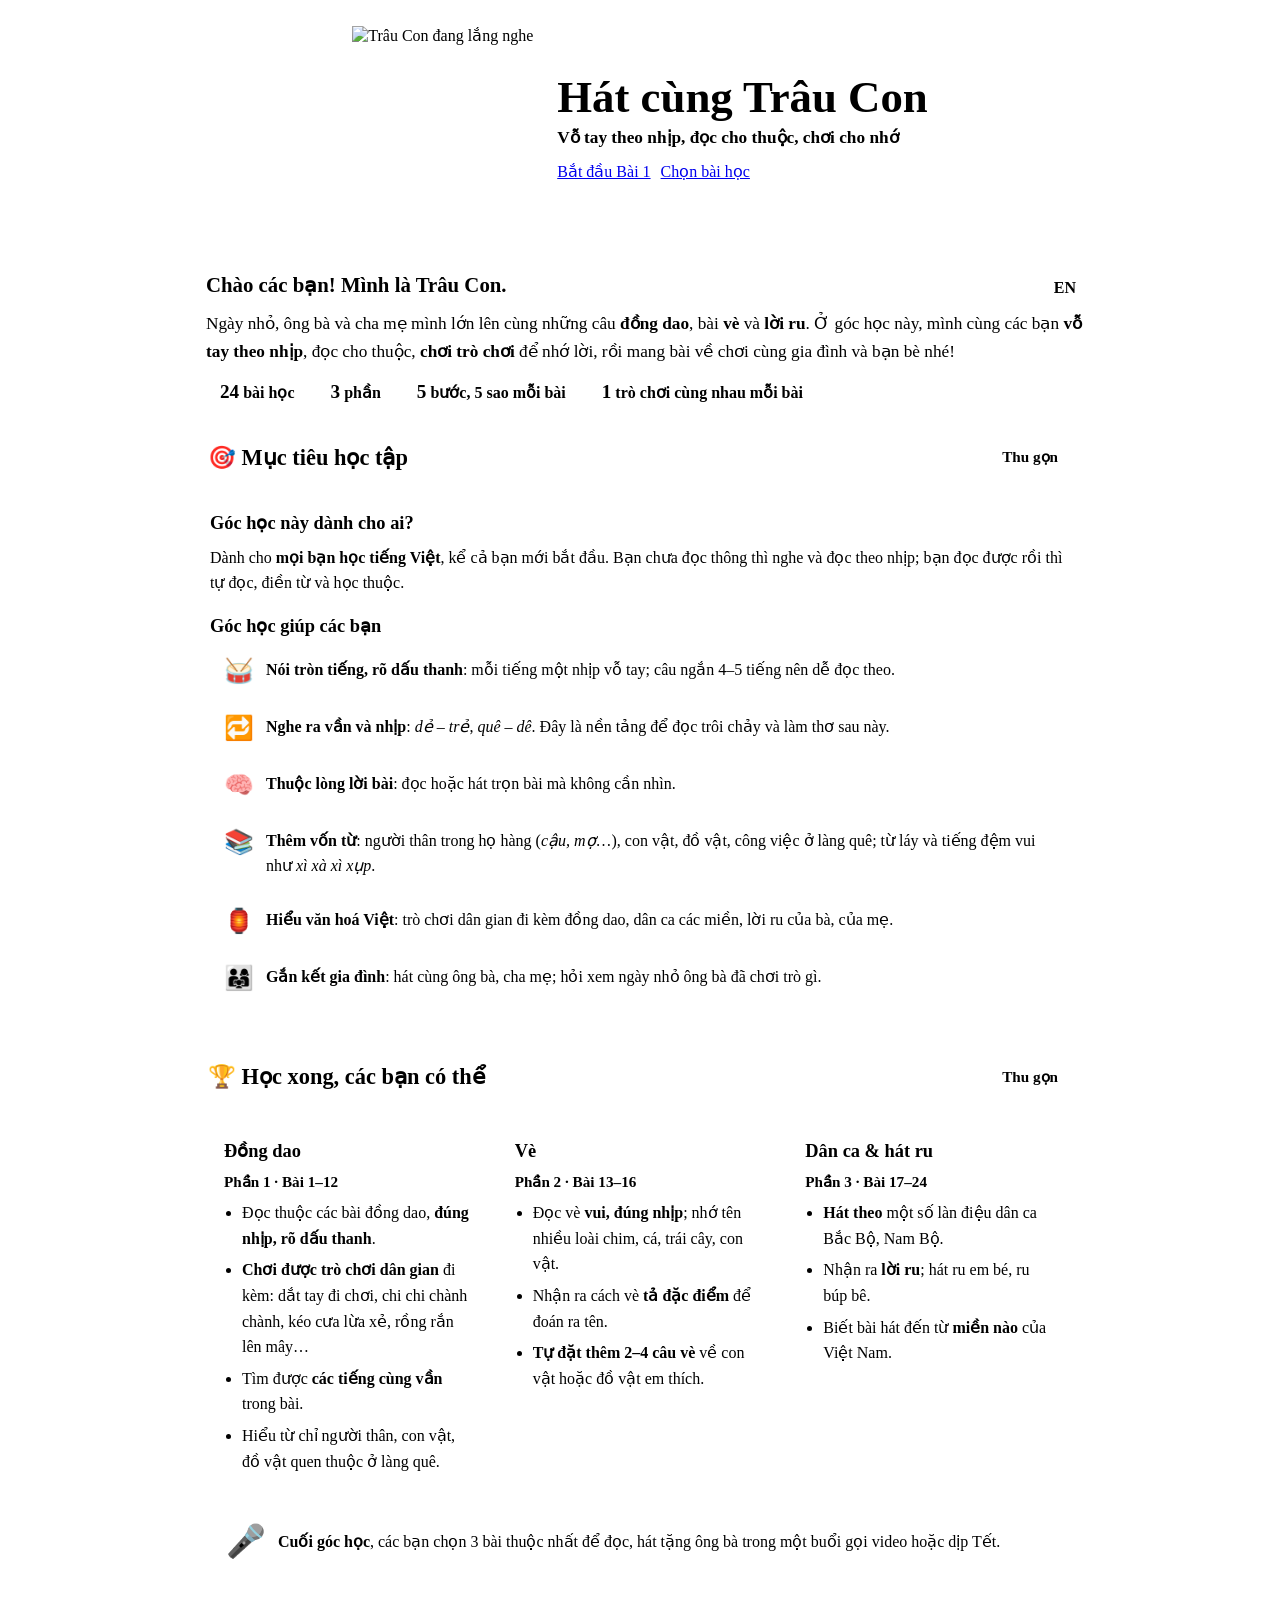
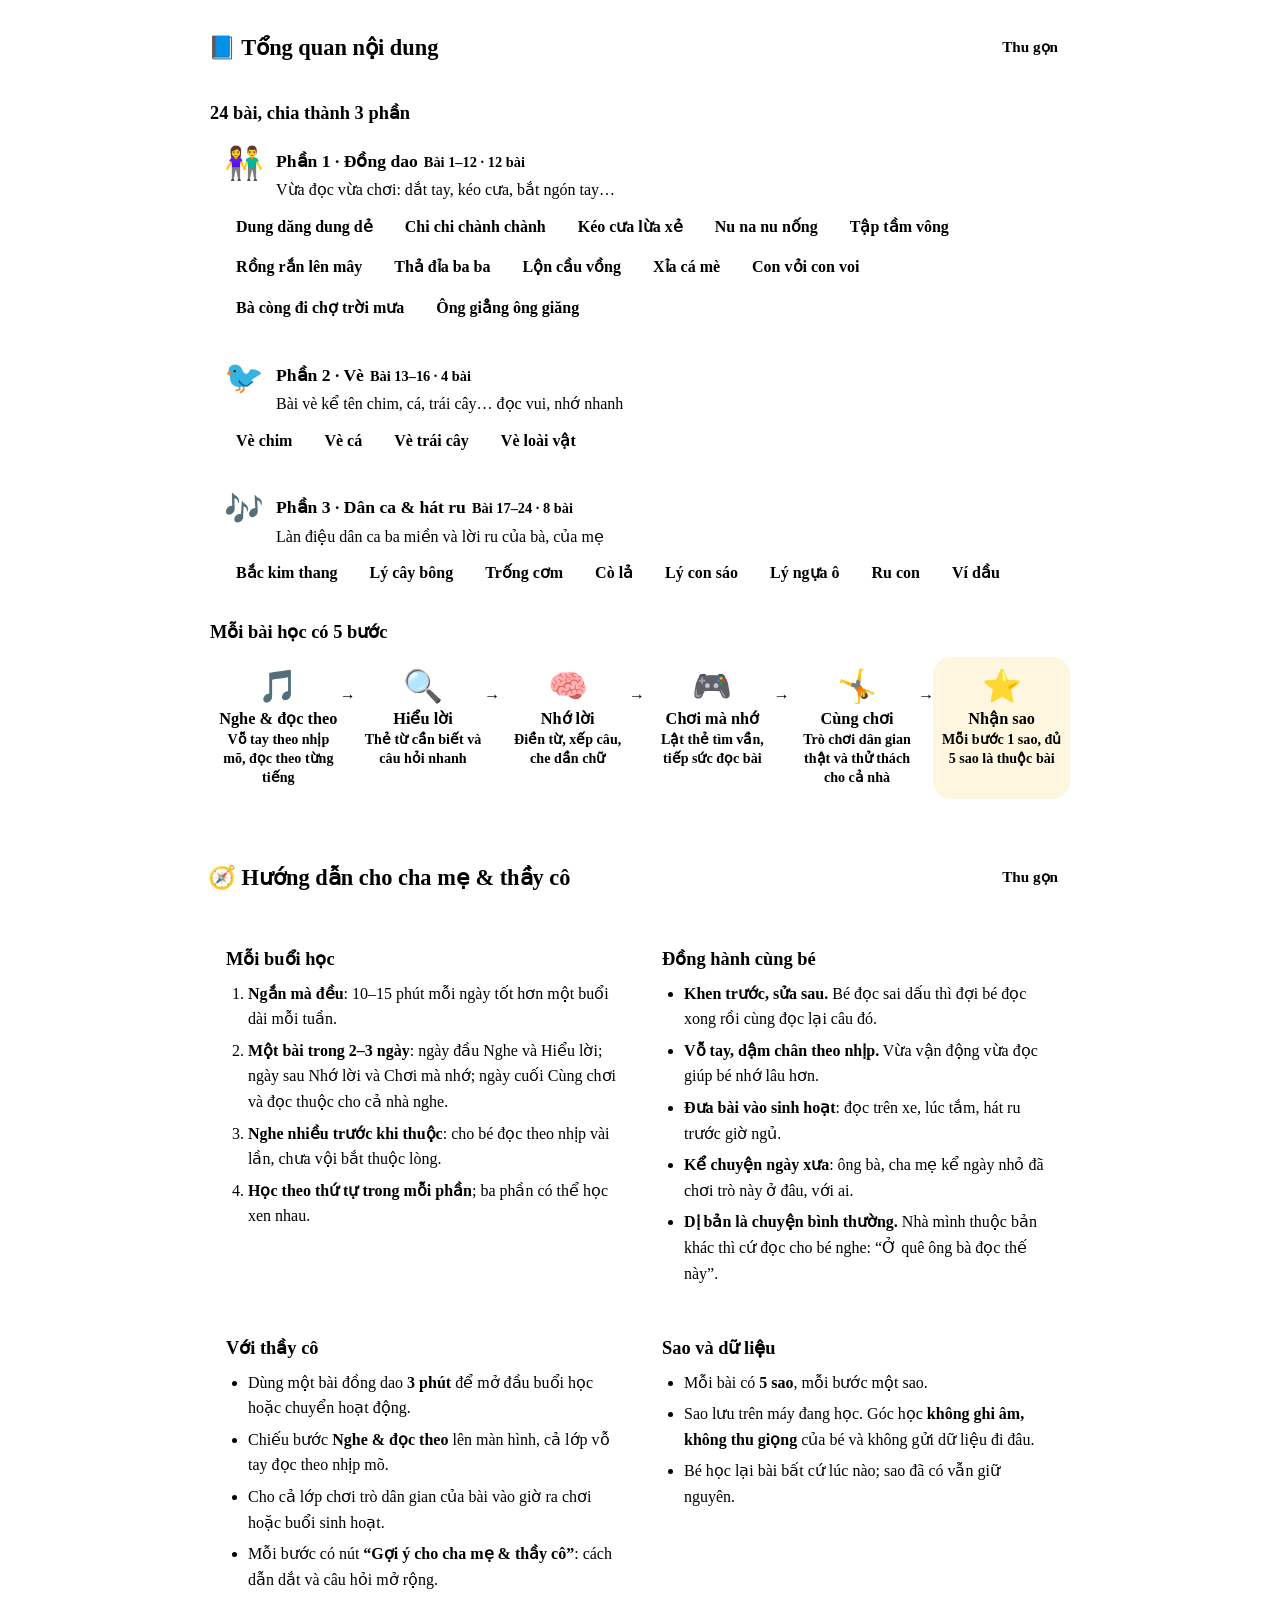
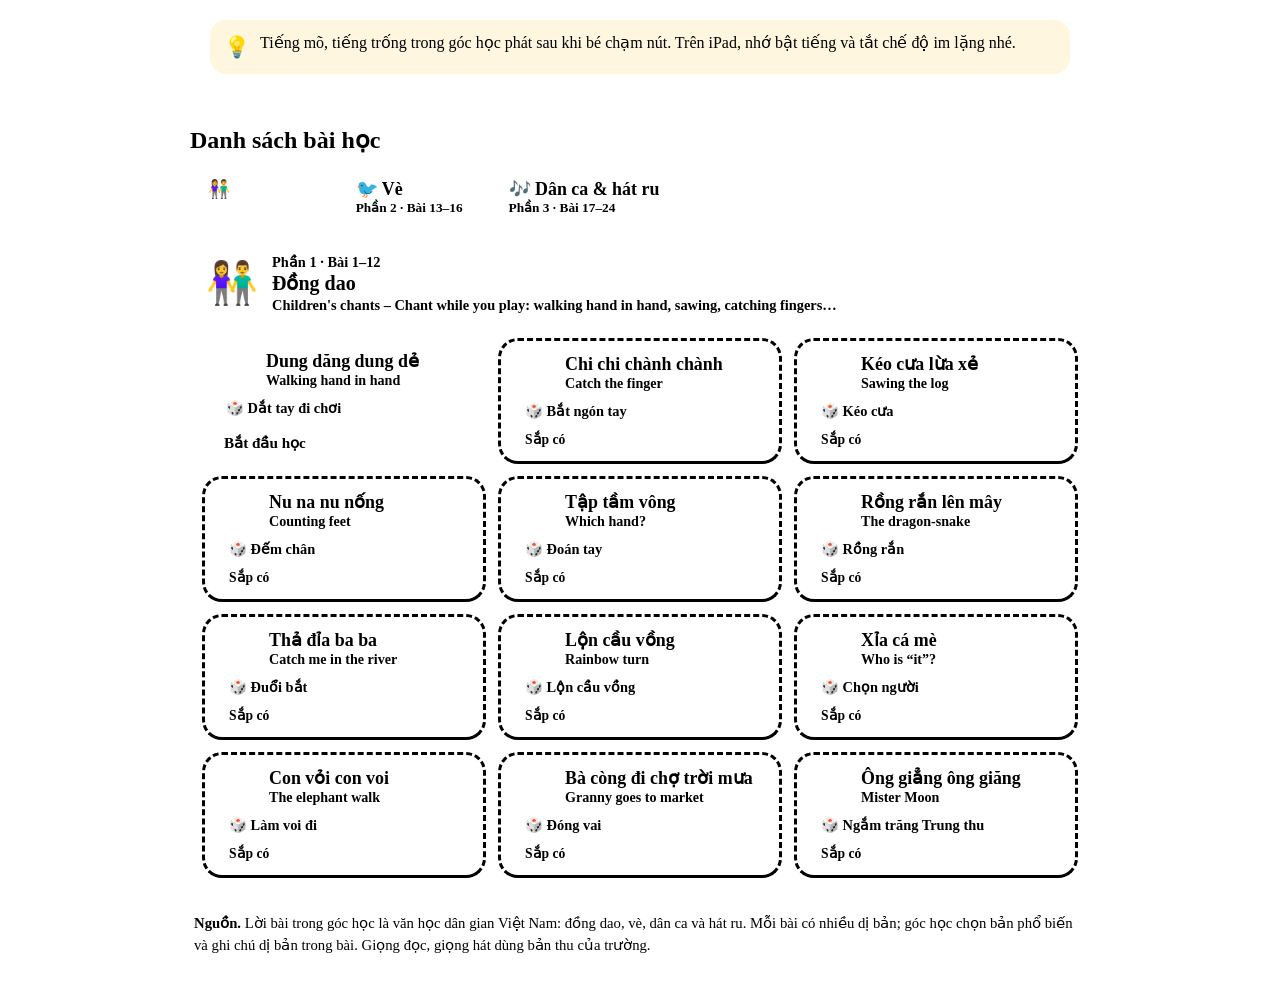
==== index.html @ ce0f2928 "Tạo góc "Hát cùng Trâu Con": học tiếng Việt qua đồng dao, vè, dân ca và hát ru - Trang chủ góc học: " ====
<!DOCTYPE html>
<html lang="vi">
<head>
<meta charset="utf-8">
<meta name="viewport" content="width=device-width, initial-scale=1">
<title>Hát cùng Trâu Con – Trường Tiếng Việt Của Em</title>
<meta name="description" content="Học tiếng Việt qua đồng dao, vè, dân ca và hát ru: đọc theo nhịp, hiểu lời, học thuộc và chơi trò chơi dân gian. Một phần của Trường Tiếng Việt Của Em – dự án phi lợi nhuận của CVCEC.">
<meta name="theme-color" content="#FFF8EC">
<meta name="robots" content="noimageindex">
<link rel="stylesheet" href="https://mau.cvcec.org/v1/cvcec-chung.css">
<link rel="stylesheet" href="css/hat-ca.css">
<script src="https://mau.cvcec.org/v1/cvcec-chung.js" defer></script>
<script src="data/bai-hat.js"></script>
<script src="js/chung.js"></script>
</head>
<body class="ttv-trang">

<!-- 1. Banner -->
<header class="ttv-canh hc-dau">
  <div class="hc-dau-trong">
    <img src="https://mau.cvcec.org/assets/trau-listening.png" alt="Trâu Con đang lắng nghe">
    <div class="hc-dau-chu">
      <span class="hc-nhan">Đồng dao · Vè · Dân ca · Hát ru</span>
      <h1 class="ttv-tieu-de">Hát cùng Trâu Con</h1>
      <p class="hc-phu">Vỗ tay theo nhịp, đọc cho thuộc, chơi cho nhớ</p>
      <div class="hc-nut-hang">
        <a class="ttv-nut" id="nut-bat-dau" href="bai.html#dung-dang-dung-de">Bắt đầu Bài 1</a>
        <a class="ttv-nut-phu" href="#ds-bai">Chọn bài học</a>
      </div>
    </div>
  </div>
</header>

<main class="hc-chinh" data-ttv-nen="don-gian">
<div class="hc-khung">

  <!-- 2. Lời chào của Trâu Con -->
  <section class="ttv-the" aria-labelledby="t-chao">
    <div class="hc-chao">
      <img src="https://mau.cvcec.org/assets/trau-wave.png" alt="">
      <div>
        <div class="hc-the-dau">
          <h2 id="t-chao">Chào các bạn! Mình là Trâu Con.</h2>
          <button class="hc-en" type="button" data-en="en-chao" aria-expanded="false" aria-controls="en-chao" lang="en">EN</button>
        </div>
        <p class="hc-giai-en" id="en-chao" lang="en">Sing with Trâu Con teaches Vietnamese through traditional children's chants (đồng dao), folk list-rhymes (vè), folk songs and lullabies. Short lines, a strong beat and rhyme help children say every syllable and tone clearly, and remember new words without effort. Every lesson has 5 steps: Listen &amp; chant along, Understand the words, Remember the lyrics, Play to remember, and Play together – a real folk game or a family challenge.</p>
        <p>Ngày nhỏ, ông bà và cha mẹ mình lớn lên cùng những câu <b>đồng dao</b>, bài <b>vè</b> và <b>lời ru</b>. Ở góc học này, mình cùng các bạn <b>vỗ tay theo nhịp</b>, đọc cho thuộc, <b>chơi trò chơi</b> để nhớ lời, rồi mang bài về chơi cùng gia đình và bạn bè nhé!</p>
        <ul class="hc-so-lieu" aria-label="Góc học có">
          <li><b id="so-bai">24</b>bài học</li>
          <li><b>3</b>phần</li>
          <li><b>5</b>bước, 5 sao mỗi bài</li>
          <li><b>1</b>trò chơi cùng nhau mỗi bài</li>
        </ul>
      </div>
    </div>
  </section>

  <!-- 3. Mục tiêu học tập -->
  <details class="hc-khoi" id="muc-tieu" open>
    <summary><span class="hc-khoi-ten"><span aria-hidden="true">🎯</span> Mục tiêu học tập</span><span class="hc-them" aria-hidden="true"></span></summary>
    <div class="hc-khoi-ruot">
      <h3>Góc học này dành cho ai?</h3>
      <p>Dành cho <b>mọi bạn học tiếng Việt</b>, kể cả bạn mới bắt đầu. Bạn chưa đọc thông thì nghe và đọc theo nhịp; bạn đọc được rồi thì tự đọc, điền từ và học thuộc.</p>
      <h3>Góc học giúp các bạn</h3>
      <ul class="hc-ds-bieu">
        <li><span aria-hidden="true">🥁</span><span><b>Nói tròn tiếng, rõ dấu thanh</b>: mỗi tiếng một nhịp vỗ tay; câu ngắn 4–5 tiếng nên dễ đọc theo.</span></li>
        <li><span aria-hidden="true">🔁</span><span><b>Nghe ra vần và nhịp</b>: <i>dẻ – trẻ</i>, <i>quê – dê</i>. Đây là nền tảng để đọc trôi chảy và làm thơ sau này.</span></li>
        <li><span aria-hidden="true">🧠</span><span><b>Thuộc lòng lời bài</b>: đọc hoặc hát trọn bài mà không cần nhìn.</span></li>
        <li><span aria-hidden="true">📚</span><span><b>Thêm vốn từ</b>: người thân trong họ hàng (<i>cậu, mợ</i>…), con vật, đồ vật, công việc ở làng quê; từ láy và tiếng đệm vui như <i>xì xà xì xụp</i>.</span></li>
        <li><span aria-hidden="true">🏮</span><span><b>Hiểu văn hoá Việt</b>: trò chơi dân gian đi kèm đồng dao, dân ca các miền, lời ru của bà, của mẹ.</span></li>
        <li><span aria-hidden="true">👨‍👩‍👧</span><span><b>Gắn kết gia đình</b>: hát cùng ông bà, cha mẹ; hỏi xem ngày nhỏ ông bà đã chơi trò gì.</span></li>
      </ul>
    </div>
  </details>

  <!-- 4. Học xong, các bạn có thể -->
  <details class="hc-khoi" id="hoc-xong" open>
    <summary><span class="hc-khoi-ten"><span aria-hidden="true">🏆</span> Học xong, các bạn có thể</span><span class="hc-them" aria-hidden="true"></span></summary>
    <div class="hc-khoi-ruot">
      <div class="hc-dat">
        <section>
          <h3>Đồng dao</h3>
          <p class="hc-dat-phu">Phần 1 · Bài 1–12</p>
          <ul>
            <li>Đọc thuộc các bài đồng dao, <b>đúng nhịp, rõ dấu thanh</b>.</li>
            <li><b>Chơi được trò chơi dân gian</b> đi kèm: dắt tay đi chơi, chi chi chành chành, kéo cưa lừa xẻ, rồng rắn lên mây…</li>
            <li>Tìm được <b>các tiếng cùng vần</b> trong bài.</li>
            <li>Hiểu từ chỉ người thân, con vật, đồ vật quen thuộc ở làng quê.</li>
          </ul>
        </section>
        <section>
          <h3>Vè</h3>
          <p class="hc-dat-phu">Phần 2 · Bài 13–16</p>
          <ul>
            <li>Đọc vè <b>vui, đúng nhịp</b>; nhớ tên nhiều loài chim, cá, trái cây, con vật.</li>
            <li>Nhận ra cách vè <b>tả đặc điểm</b> để đoán ra tên.</li>
            <li><b>Tự đặt thêm 2–4 câu vè</b> về con vật hoặc đồ vật em thích.</li>
          </ul>
        </section>
        <section>
          <h3>Dân ca &amp; hát ru</h3>
          <p class="hc-dat-phu">Phần 3 · Bài 17–24</p>
          <ul>
            <li><b>Hát theo</b> một số làn điệu dân ca Bắc Bộ, Nam Bộ.</li>
            <li>Nhận ra <b>lời ru</b>; hát ru em bé, ru búp bê.</li>
            <li>Biết bài hát đến từ <b>miền nào</b> của Việt Nam.</li>
          </ul>
        </section>
      </div>
      <div class="hc-dich"><span aria-hidden="true">🎤</span><p><b>Cuối góc học</b>, các bạn chọn 3 bài thuộc nhất để đọc, hát tặng ông bà trong một buổi gọi video hoặc dịp Tết.</p></div>
    </div>
  </details>

  <!-- 5. Tổng quan nội dung -->
  <details class="hc-khoi" id="tong-quan" open>
    <summary><span class="hc-khoi-ten"><span aria-hidden="true">📘</span> Tổng quan nội dung</span><span class="hc-them" aria-hidden="true"></span></summary>
    <div class="hc-khoi-ruot">
      <h3 id="tq-tieu-de">24 bài, chia thành 3 phần</h3>
      <div class="hc-phan-tq" id="tq-phan"></div>
      <h3>Mỗi bài học có 5 bước</h3>
      <ol class="hc-buoc-tq">
        <li><span class="bieu" aria-hidden="true">🎵</span><b>Nghe &amp; đọc theo</b><small>Vỗ tay theo nhịp mõ, đọc theo từng tiếng</small></li>
        <li><span class="bieu" aria-hidden="true">🔍</span><b>Hiểu lời</b><small>Thẻ từ cần biết và câu hỏi nhanh</small></li>
        <li><span class="bieu" aria-hidden="true">🧠</span><b>Nhớ lời</b><small>Điền từ, xếp câu, che dần chữ</small></li>
        <li><span class="bieu" aria-hidden="true">🎮</span><b>Chơi mà nhớ</b><small>Lật thẻ tìm vần, tiếp sức đọc bài</small></li>
        <li><span class="bieu" aria-hidden="true">🤸</span><b>Cùng chơi</b><small>Trò chơi dân gian thật và thử thách cho cả nhà</small></li>
        <li class="sao"><span class="bieu" aria-hidden="true">⭐</span><b>Nhận sao</b><small>Mỗi bước 1 sao, đủ 5 sao là thuộc bài</small></li>
      </ol>
    </div>
  </details>

  <!-- 6. Hướng dẫn cho cha mẹ & thầy cô -->
  <details class="hc-khoi" id="huong-dan" open>
    <summary><span class="hc-khoi-ten"><span aria-hidden="true">🧭</span> Hướng dẫn cho cha mẹ &amp; thầy cô</span><span class="hc-them" aria-hidden="true"></span></summary>
    <div class="hc-khoi-ruot">
      <div class="hc-hd">
        <section>
          <h3>Mỗi buổi học</h3>
          <ol>
            <li><b>Ngắn mà đều</b>: 10–15 phút mỗi ngày tốt hơn một buổi dài mỗi tuần.</li>
            <li><b>Một bài trong 2–3 ngày</b>: ngày đầu Nghe và Hiểu lời; ngày sau Nhớ lời và Chơi mà nhớ; ngày cuối Cùng chơi và đọc thuộc cho cả nhà nghe.</li>
            <li><b>Nghe nhiều trước khi thuộc</b>: cho bé đọc theo nhịp vài lần, chưa vội bắt thuộc lòng.</li>
            <li><b>Học theo thứ tự trong mỗi phần</b>; ba phần có thể học xen nhau.</li>
          </ol>
        </section>
        <section>
          <h3>Đồng hành cùng bé</h3>
          <ul>
            <li><b>Khen trước, sửa sau.</b> Bé đọc sai dấu thì đợi bé đọc xong rồi cùng đọc lại câu đó.</li>
            <li><b>Vỗ tay, dậm chân theo nhịp.</b> Vừa vận động vừa đọc giúp bé nhớ lâu hơn.</li>
            <li><b>Đưa bài vào sinh hoạt</b>: đọc trên xe, lúc tắm, hát ru trước giờ ngủ.</li>
            <li><b>Kể chuyện ngày xưa</b>: ông bà, cha mẹ kể ngày nhỏ đã chơi trò này ở đâu, với ai.</li>
            <li><b>Dị bản là chuyện bình thường.</b> Nhà mình thuộc bản khác thì cứ đọc cho bé nghe: “Ở quê ông bà đọc thế này”.</li>
          </ul>
        </section>
        <section>
          <h3>Với thầy cô</h3>
          <ul>
            <li>Dùng một bài đồng dao <b>3 phút</b> để mở đầu buổi học hoặc chuyển hoạt động.</li>
            <li>Chiếu bước <b>Nghe &amp; đọc theo</b> lên màn hình, cả lớp vỗ tay đọc theo nhịp mõ.</li>
            <li>Cho cả lớp chơi trò dân gian của bài vào giờ ra chơi hoặc buổi sinh hoạt.</li>
            <li>Mỗi bước có nút <b>“Gợi ý cho cha mẹ &amp; thầy cô”</b>: cách dẫn dắt và câu hỏi mở rộng.</li>
          </ul>
        </section>
        <section>
          <h3>Sao và dữ liệu</h3>
          <ul>
            <li>Mỗi bài có <b>5 sao</b>, mỗi bước một sao.</li>
            <li>Sao lưu trên máy đang học. Góc học <b>không ghi âm, không thu giọng</b> của bé và không gửi dữ liệu đi đâu.</li>
            <li>Bé học lại bài bất cứ lúc nào; sao đã có vẫn giữ nguyên.</li>
          </ul>
        </section>
      </div>
      <p class="hc-meo"><span aria-hidden="true">💡</span><span>Tiếng mõ, tiếng trống trong góc học phát sau khi bé chạm nút. Trên iPad, nhớ bật tiếng và tắt chế độ im lặng nhé.</span></p>
    </div>
  </details>

  <!-- 7. Danh sách bài học -->
  <h2 class="hc-ds-tieu-de" id="ds-bai">Danh sách bài học</h2>
  <div class="hc-chon-phan" id="chon-phan" role="group" aria-label="Chọn phần"></div>
  <div id="ds-phan"></div>

  <p class="hc-nguon"><b>Nguồn.</b> Lời bài trong góc học là văn học dân gian Việt Nam: đồng dao, vè, dân ca và hát ru. Mỗi bài có nhiều dị bản; góc học chọn bản phổ biến và ghi chú dị bản trong bài. Giọng đọc, giọng hát dùng bản thu của trường.</p>
</div>
</main>

<footer data-ttv-chan></footer>

<script>
(function () {
  "use strict";
  var D = window.HAT_CA, tao = HC.tao;

  // Nút EN
  document.querySelectorAll("[data-en]").forEach(function (n) {
    n.addEventListener("click", function () {
      var p = document.getElementById(n.getAttribute("data-en")), mo = !p.classList.contains("mo");
      p.classList.toggle("mo", mo); n.setAttribute("aria-expanded", mo ? "true" : "false");
    });
  });

  function baiCua(p) { return D.bai.filter(function (b) { return b.phan === p.id; }); }
  function khoang(ds) { return "Bài " + ds[0].so + "–" + ds[ds.length - 1].so; }

  document.getElementById("so-bai").textContent = D.bai.length;
  document.getElementById("tq-tieu-de").textContent = D.bai.length + " bài, chia thành " + D.phan.length + " phần";

  // Tổng quan: các phần
  var tq = document.getElementById("tq-phan");
  D.phan.forEach(function (p) {
    var ds = baiCua(p), o = tao("div", "hc-phan-o");
    var dau = tao("div", "hc-phan-o-dau");
    dau.appendChild(tao("span", "bieu", p.bieu));
    var chu = tao("div");
    var h = tao("h4", null, "Phần " + p.so + " · " + p.ten);
    h.appendChild(tao("small", null, khoang(ds) + " · " + ds.length + " bài"));
    chu.appendChild(h); chu.appendChild(tao("p", null, p.moTa));
    dau.appendChild(chu); o.appendChild(dau);
    var hang = tao("div", "hc-chip-hang");
    ds.forEach(function (b) { hang.appendChild(tao("span", "hc-chip" + (b.trangThai === "du-kien" ? " cho" : ""), b.ten)); });
    o.appendChild(hang); tq.appendChild(o);
  });

  // Chế độ học do cổng báo: "thu" (khách học thử Bài 1), "hoc" (đã đăng nhập), null (chưa biết)
  function cheDo() { return (window.TTV && TTV.cheDoHoc) ? TTV.cheDoHoc() : null; }
  function duongDangNhap() { return (window.TTV && TTV.duongDangNhap) ? TTV.duongDangNhap(false) : "https://vietclass.cvcec.org/dang-nhap/?ve=%2F%23hatca"; }
  var BAI_THU = "dung-dang-dung-de";

  // Danh sách bài theo phần
  var phanHien = "dongdao";
  var nutPhan = document.getElementById("chon-phan");
  D.phan.forEach(function (p) {
    var b = tao("button"); b.type = "button"; b.dataset.phan = p.id;
    b.appendChild(tao("b", null, p.bieu + " " + p.ten)); b.appendChild(tao("small", null, "Phần " + p.so + " · " + khoang(baiCua(p))));
    b.addEventListener("click", function () { phanHien = p.id; veDanhSach(); });
    nutPhan.appendChild(b);
  });

  function veDanhSach() {
    var thu = cheDo() === "thu";
    nutPhan.querySelectorAll("button").forEach(function (b) { b.setAttribute("aria-pressed", String(b.dataset.phan === phanHien)); });
    var p = HC.phan(phanHien), ds = document.getElementById("ds-phan"); ds.textContent = "";
    var khoi = tao("section", "hc-phan"); khoi.setAttribute("aria-label", p.ten);
    var dau = tao("div", "hc-phan-dau");
    dau.appendChild(tao("span", "bieu", p.bieu));
    var chu = tao("div");
    chu.appendChild(tao("p", "nho", "Phần " + p.so + " · " + khoang(baiCua(p))));
    chu.appendChild(tao("h3", null, p.ten));
    var en = tao("p", "en", p.en + " – " + p.moTaEn); en.lang = "en"; chu.appendChild(en);
    dau.appendChild(chu); khoi.appendChild(dau);

    var ol = tao("ol", "hc-ds-bai");
    baiCua(p).forEach(function (b) {
      var li = tao("li"), sanSang = b.trangThai !== "du-kien";
      var khoaThu = thu && sanSang && b.ma !== BAI_THU;
      var a = tao(sanSang ? "a" : "div", "hc-the-bai" + (sanSang ? "" : " cho"));
      if (sanSang) {
        if (khoaThu) { a.href = duongDangNhap(); a.target = "_top"; } else a.href = "bai.html#" + b.ma;
      } else a.setAttribute("aria-disabled", "true");
      var d = tao("span", "dau"); d.appendChild(tao("span", "so", String(b.so)));
      var ten = tao("span", "ten-khoi"); ten.appendChild(tao("span", "ten", b.ten));
      var e = tao("span", "en", b.en); e.lang = "en"; ten.appendChild(e);
      d.appendChild(ten); a.appendChild(d);
      var nhan = tao("span", "hc-nhan-tro");
      nhan.textContent = (b.mien ? "🗺️ " + b.mien + " · " : "") + "🎲 " + b.troChoi;
      a.appendChild(nhan);
      var tt = tao("span", "tt"), n = HC.soSao(b.ma);
      if (!sanSang) tt.appendChild(tao("span", "nhan-cho", "Sắp có"));
      else if (khoaThu) tt.textContent = "🔒 Đăng nhập để học";
      else {
        if (thu && b.ma === BAI_THU) tt.appendChild(tao("span", "nhan-thu", "Học thử"));
        tt.appendChild(tao("span", "hc-sao-nho", "★★★★★".slice(0, n)));
        tt.appendChild(tao("span", null, n === 5 ? "Đã thuộc bài" : n ? n + "/5 sao" : "Bắt đầu học"));
      }
      if (n === 5) a.classList.add("xong");
      a.appendChild(tt); li.appendChild(a); ol.appendChild(li);
    });
    khoi.appendChild(ol); ds.appendChild(khoi);
  }
  document.addEventListener("ttv-che-do", veDanhSach);

  // Đang học dở: nút "Bắt đầu" dẫn tới bài sẵn sàng đầu tiên chưa đủ 5 sao
  (function () {
    var san = D.bai.filter(function (b) { return b.trangThai !== "du-kien"; });
    var tiep = san.filter(function (b) { return HC.soSao(b.ma) < 5; })[0];
    var coHoc = san.some(function (b) { return HC.soSao(b.ma) > 0; });
    if (coHoc && tiep) { var n = document.getElementById("nut-bat-dau"); n.href = "bai.html#" + tiep.ma; n.textContent = "Học tiếp Bài " + tiep.so; }
  })();

  // Điện thoại: thu gọn bốn khối giới thiệu để bé thấy danh sách bài sớm
  if (window.matchMedia && matchMedia("(max-width: 640px)").matches) {
    document.querySelectorAll("details.hc-khoi").forEach(function (d) { d.removeAttribute("open"); });
  }
  if (location.hash === "#ve") phanHien = "ve"; else if (location.hash === "#dan-ca") phanHien = "baihat";
  veDanhSach();
})();
</script>
</body>
</html>
---- css/hat-ca.css ----
/* Góc "Hát cùng Trâu Con" – Trường Tiếng Việt Của Em (CVCEC)
   Màu, phông lấy từ biến --ttv-* của bộ mẫu chung (mau.cvcec.org/v1).
   Màu góc (hồng sen) lấy từ TTV_DANH_SACH, id "hatca": --ttv-goc / --ttv-goc-dam / --ttv-goc-nhat. */

* { box-sizing: border-box; }
body { margin: 0; }
img { max-width: 100%; }
.an-han, [hidden] { display: none !important; }

/* ================= TRANG CHỦ ================= */
.hc-dau { padding: 26px 20px 168px; }
.hc-dau-trong { max-width: 900px; margin: 0 auto; display: flex; align-items: center; gap: 24px; justify-content: center; }
.hc-dau-trong > img { height: 168px; width: auto; flex: 0 0 auto; }
.hc-dau-chu { max-width: 540px; }
.hc-nhan { display: inline-block; background: var(--ttv-goc-dam); color: #fff; font-family: var(--ttv-phong-tieu-de);
  font-weight: 700; font-size: .95rem; padding: 3px 14px; border-radius: var(--ttv-bo-nut); }
.hc-dau h1 { font-size: clamp(2rem, 5.4vw, 2.8rem); margin: 8px 0 4px; }
.hc-dau .hc-phu { margin: 0 0 14px; font-weight: 700; color: var(--ttv-chu-phu); font-size: 1.08rem; }
.hc-dau h1, .hc-dau .hc-phu { text-shadow: 0 0 6px var(--ttv-troi), 0 0 3px var(--ttv-troi); }
.hc-nut-hang { display: flex; flex-wrap: wrap; gap: 10px; }
@media (max-width: 600px) {
  .hc-dau { padding: 18px 16px 130px; }
  .hc-dau-trong { flex-direction: column; text-align: center; gap: 8px; }
  .hc-dau-trong > img { height: 120px; }
  .hc-nut-hang { justify-content: center; }
}

main.hc-chinh { padding: 0 16px 32px; }
.hc-khung { max-width: 900px; margin: 0 auto; display: grid; gap: 16px; }
.hc-khung > :first-child { margin-top: -96px; position: relative; z-index: 2; }

/* Lời chào */
.hc-chao { display: flex; gap: 16px; align-items: flex-start; }
.hc-chao > img { height: 96px; width: auto; flex: 0 0 auto; }
.hc-chao p { margin: 0 0 8px; font-size: 1.08rem; line-height: 1.6; }
.hc-the-dau { display: flex; align-items: center; justify-content: space-between; gap: 10px; }
.hc-the-dau h2, .hc-the-dau h3 { font-family: var(--ttv-phong-tieu-de); font-size: 1.3rem; margin: 0 0 6px; }
.hc-en { flex: 0 0 auto; min-width: 44px; min-height: 44px; padding: 0 14px; border-radius: var(--ttv-bo-nut); border: 2px solid var(--ttv-goc-dam);
  background: var(--ttv-the); color: var(--ttv-goc-dam); font: inherit; font-weight: 800; cursor: pointer; touch-action: manipulation; }
.hc-en[aria-expanded="true"] { background: var(--ttv-goc-dam); color: #fff; }
.hc-giai-en { display: none; margin: 0 0 10px; padding: 10px 14px; background: var(--ttv-goc-nhat); border-radius: 14px; line-height: 1.55; }
.hc-giai-en.mo { display: block; }
.hc-so-lieu { list-style: none; margin: 10px 0 0; padding: 0; display: flex; flex-wrap: wrap; gap: 8px; }
.hc-so-lieu li { background: var(--ttv-goc-nhat); border-radius: var(--ttv-bo-nut); padding: 6px 14px; font-weight: 700; }
.hc-so-lieu b { font-family: var(--ttv-phong-tieu-de); font-size: 1.2rem; color: var(--ttv-goc-dam); margin-right: 4px; }
@media (max-width: 600px) { .hc-chao { flex-direction: column; align-items: center; } .hc-chao > img { height: 80px; } }

/* Khối thu gọn */
.hc-khoi { background: var(--ttv-the); border: 2px solid var(--ttv-vien); border-bottom: 6px solid var(--ttv-goc); border-radius: var(--ttv-bo-goc); }
.hc-khoi summary { list-style: none; display: flex; align-items: center; justify-content: space-between; gap: 10px; min-height: 60px;
  padding: 10px 18px; cursor: pointer; touch-action: manipulation; }
.hc-khoi summary::-webkit-details-marker { display: none; }
.hc-khoi-ten { font-family: var(--ttv-phong-tieu-de); font-weight: 800; font-size: clamp(1.15rem, 3.4vw, 1.4rem); }
.hc-them { flex: none; display: inline-flex; align-items: center; min-height: 44px; padding: 0 14px; border-radius: var(--ttv-bo-nut);
  background: var(--ttv-goc-nhat); font-weight: 800; font-size: .95rem; }
.hc-them::after { content: "Xem thêm"; }
.hc-khoi[open] .hc-them::after { content: "Thu gọn"; }
.hc-khoi-ruot { padding: 4px 20px 20px; border-top: 2px dashed var(--ttv-vien); line-height: 1.6; }
.hc-khoi h3 { font-family: var(--ttv-phong-tieu-de); margin: 16px 0 6px; font-size: 1.15rem; color: var(--ttv-goc-dam); }
.hc-khoi p { margin: 6px 0; }
.hc-khoi ul, .hc-khoi ol { margin: 6px 0; padding-left: 22px; }
.hc-khoi li { margin: 6px 0; }
.hc-ds-bieu { list-style: none; padding: 0 !important; display: grid; gap: 8px; }
.hc-ds-bieu li { display: flex; gap: 12px; align-items: flex-start; background: var(--ttv-nen); border-radius: 16px; padding: 10px 14px; margin: 0; }
.hc-ds-bieu li > span:first-child { font-size: 1.5rem; line-height: 1.2; flex: 0 0 auto; }

.hc-dat { display: grid; grid-template-columns: repeat(3, 1fr); gap: 12px; margin-top: 12px; }
.hc-dat section { background: var(--ttv-nen); border-radius: 18px; padding: 12px 14px; border-top: 6px solid var(--ttv-goc); }
.hc-dat h3 { margin: 0 0 4px; }
.hc-dat .hc-dat-phu { margin: 0 0 6px; font-weight: 700; color: var(--ttv-chu-phu); font-size: .95rem; }
.hc-dat ul { padding-left: 18px; }
@media (max-width: 860px) { .hc-dat { grid-template-columns: 1fr; } }
.hc-dich { margin-top: 12px; display: flex; gap: 12px; align-items: center; background: var(--ttv-goc-nhat); border-radius: 18px; padding: 12px 16px; }
.hc-dich > span { font-size: 2rem; }
.hc-dich p { margin: 0; }

.hc-phan-tq { display: grid; gap: 12px; }
.hc-phan-o { border: 2px solid var(--ttv-vien); border-radius: 18px; padding: 12px 14px; }
.hc-phan-o-dau { display: flex; gap: 12px; align-items: flex-start; margin-bottom: 8px; }
.hc-phan-o-dau .bieu { font-size: 2rem; line-height: 1; }
.hc-phan-o h4 { margin: 0; font-family: var(--ttv-phong-tieu-de); font-size: 1.1rem; }
.hc-phan-o h4 small { font-family: var(--ttv-phong); font-weight: 700; color: var(--ttv-chu-phu); font-size: .9rem; margin-left: 6px; }
.hc-phan-o-dau p { margin: 2px 0 0; }
.hc-chip-hang { display: flex; flex-wrap: wrap; gap: 8px; }
.hc-chip { display: inline-flex; background: var(--ttv-goc-nhat); border-radius: 14px; padding: 6px 12px; font-weight: 700; line-height: 1.3; }
.hc-chip.cho { background: var(--ttv-nen); color: var(--ttv-chu-phu); border: 2px dashed var(--ttv-vien); }

.hc-buoc-tq { list-style: none; padding: 0 !important; margin: 10px 0 !important; display: grid; grid-template-columns: repeat(6, 1fr); gap: 8px; }
.hc-buoc-tq li { margin: 0 !important; background: var(--ttv-nen); border-radius: 18px; padding: 12px 8px; text-align: center; position: relative; }
.hc-buoc-tq .bieu { display: block; font-size: 2rem; line-height: 1.1; }
.hc-buoc-tq b { display: block; font-family: var(--ttv-phong-tieu-de); font-size: 1.02rem; margin: 4px 0 2px; line-height: 1.2; }
.hc-buoc-tq small { display: block; color: var(--ttv-chu-phu); font-weight: 600; line-height: 1.35; font-size: .88rem; }
.hc-buoc-tq li:not(:last-child)::after { content: "→"; position: absolute; right: -9px; top: 26px; font-weight: 900; color: var(--ttv-goc-dam); }
.hc-buoc-tq li.sao { background: #FFF6DF; }
@media (max-width: 860px) {
  .hc-buoc-tq { grid-template-columns: 1fr; }
  .hc-buoc-tq li { display: grid; grid-template-columns: 48px 1fr; text-align: left; align-items: center; column-gap: 8px; }
  .hc-buoc-tq .bieu { grid-row: span 2; text-align: center; }
  .hc-buoc-tq b { margin: 0; }
  .hc-buoc-tq li:not(:last-child)::after { content: "↓"; right: auto; left: 26px; top: auto; bottom: -15px; }
}

.hc-hd { display: grid; grid-template-columns: repeat(2, 1fr); gap: 12px; margin-top: 12px; }
.hc-hd section { background: var(--ttv-nen); border-radius: 18px; padding: 4px 16px 10px; }
@media (max-width: 760px) { .hc-hd { grid-template-columns: 1fr; } }
.hc-meo { display: flex; gap: 10px; align-items: flex-start; background: #FFF6DF; border-radius: 16px; padding: 10px 14px; margin-top: 12px !important; }
.hc-meo > span:first-child { font-size: 1.3rem; }

/* Danh sách bài */
.hc-ds-tieu-de { font-family: var(--ttv-phong-tieu-de); font-size: 1.5rem; margin: 10px 0 0; }
.hc-chon-phan { display: flex; gap: 10px; flex-wrap: wrap; }
.hc-chon-phan button { display: inline-flex; flex-direction: column; align-items: flex-start; min-height: 56px; padding: 8px 18px; border-radius: 20px;
  border: 2px solid var(--ttv-goc); background: var(--ttv-the); color: var(--ttv-chu); font: inherit; cursor: pointer; text-align: left; touch-action: manipulation; }
.hc-chon-phan button b { font-family: var(--ttv-phong-tieu-de); font-size: 1.12rem; color: var(--ttv-goc-dam); }
.hc-chon-phan button small { font-weight: 700; color: var(--ttv-chu-phu); }
.hc-chon-phan button[aria-pressed="true"] { background: var(--ttv-goc-dam); border-color: var(--ttv-goc-dam); }
.hc-chon-phan button[aria-pressed="true"] b, .hc-chon-phan button[aria-pressed="true"] small { color: #fff; }
@media (max-width: 600px) { .hc-chon-phan button { flex: 1 1 100%; } }

.hc-phan { background: var(--ttv-the); border: 2px solid var(--ttv-vien); border-radius: var(--ttv-bo-goc); overflow: hidden; }
.hc-phan-dau { display: flex; gap: 14px; align-items: center; padding: 12px 16px; background: var(--ttv-goc-nhat); }
.hc-phan-dau .bieu { font-size: 2.6rem; line-height: 1; }
.hc-phan-dau .nho { margin: 0; font-weight: 800; color: var(--ttv-goc-dam); font-size: .9rem; }
.hc-phan-dau h3 { margin: 0; font-family: var(--ttv-phong-tieu-de); font-size: 1.25rem; line-height: 1.2; }
.hc-phan-dau .en { margin: 2px 0 0; color: var(--ttv-chu-phu); font-size: .9rem; font-weight: 600; }
.hc-ds-bai { list-style: none; margin: 0; padding: 12px; display: grid; grid-template-columns: repeat(auto-fill, minmax(250px, 1fr)); gap: 12px; }
.hc-the-bai { display: flex; flex-direction: column; gap: 8px; height: 100%; min-height: 44px; padding: 12px 14px; text-decoration: none; color: var(--ttv-chu);
  background: var(--ttv-the); border: 2px solid var(--ttv-vien); border-bottom: 5px solid var(--ttv-goc); border-radius: 20px; }
a.hc-the-bai:hover, a.hc-the-bai:focus-visible { border-color: var(--ttv-goc); }
.hc-the-bai.cho { background: var(--ttv-nen); border-style: dashed; border-bottom-style: solid; border-bottom-color: var(--ttv-vien); }
.hc-the-bai .dau { display: flex; align-items: center; gap: 10px; }
.hc-the-bai .so { display: inline-flex; width: 40px; height: 40px; border-radius: 50%; background: var(--ttv-goc-dam); color: #fff;
  align-items: center; justify-content: center; font-weight: 800; font-size: 1.05rem; flex: 0 0 auto; }
.hc-the-bai.cho .so { background: var(--ttv-chu-phu); }
.hc-the-bai .ten-khoi { display: flex; flex-direction: column; }
.hc-the-bai .ten { font-family: var(--ttv-phong-tieu-de); font-weight: 800; font-size: 1.12rem; line-height: 1.25; }
.hc-the-bai .en { font-size: .88rem; color: var(--ttv-chu-phu); font-weight: 600; }
.hc-nhan-tro { align-self: flex-start; background: var(--ttv-goc-nhat); border-radius: var(--ttv-bo-nut); padding: 2px 10px; font-weight: 700; font-size: .9rem; }
.hc-the-bai.cho .hc-nhan-tro { background: var(--ttv-the); }
.hc-the-bai .tt { margin-top: auto; display: flex; align-items: center; gap: 8px; font-weight: 700; color: var(--ttv-chu-phu); font-size: .95rem; }
.hc-sao-nho { color: var(--ttv-sao); letter-spacing: 1px; font-size: 1.05rem; }
.hc-the-bai.xong { border-bottom-color: var(--ttv-sao); }
.nhan-thu, .nhan-cho { display: inline-block; border-radius: var(--ttv-bo-nut); padding: 1px 10px; font-size: .85rem; font-weight: 800; }
.nhan-thu { background: var(--ttv-goc-dam); color: #fff; }
.nhan-cho { background: var(--ttv-vien); color: var(--ttv-chu); }
.hc-nguon { font-size: .92rem; color: var(--ttv-chu-phu); line-height: 1.55; margin: 6px 4px 0; }

/* ================= TRANG BÀI ================= */
.hc-dau-bai { padding: 14px 16px 110px; }
.hc-dau-bai-trong { max-width: 960px; margin: 0 auto; display: flex; align-items: center; gap: 16px; }
.hc-dau-bai-trong > img { height: 110px; width: auto; flex: 0 0 auto; margin-left: auto; }
.hc-dau-bai h1 { font-size: clamp(1.7rem, 4.6vw, 2.4rem); margin: 6px 0 0; text-shadow: 0 0 6px var(--ttv-troi), 0 0 3px var(--ttv-troi); }
.hc-dau-bai .hc-phu { margin: 0; font-weight: 700; color: var(--ttv-chu-phu); text-shadow: 0 0 6px var(--ttv-troi); }
.hc-ve { flex: 0 0 auto; align-self: flex-start; }
@media (max-width: 600px) {
  .hc-dau-bai { padding: 10px 12px 96px; }
  .hc-dau-bai-trong { flex-wrap: wrap; gap: 8px; }
  .hc-dau-bai-trong > img { height: 72px; }
  .hc-ten-bai { order: 3; flex: 1 1 100%; }
}

main.hc-bai { padding: 0 14px 32px; }
.hc-khung-bai { max-width: 960px; margin: 0 auto; display: grid; gap: 14px; }
.hc-khung-bai > :first-child { margin-top: -84px; position: relative; z-index: 2; }
.hc-noi-dung { display: grid; gap: 14px; }

/* Thanh 5 bước */
.hc-buoc-nav { display: grid; grid-template-columns: repeat(5, 1fr); gap: 8px; background: var(--ttv-the); border: 2px solid var(--ttv-vien);
  border-radius: var(--ttv-bo-goc); padding: 8px; }
.hc-buoc-nav button { display: flex; flex-direction: column; align-items: center; justify-content: center; gap: 2px; min-height: 64px; padding: 6px 4px;
  border: 2px solid transparent; border-radius: 18px; background: var(--ttv-nen); color: var(--ttv-chu); font: inherit; cursor: pointer; touch-action: manipulation; }
.hc-buoc-nav .bieu { font-size: 1.5rem; line-height: 1; }
.hc-buoc-nav .chu { font-weight: 800; font-size: .92rem; line-height: 1.15; text-align: center; }
.hc-buoc-nav .ttv-sao { width: 20px; height: 20px; }
.hc-buoc-nav button[aria-current="step"] { background: var(--ttv-goc-dam); color: #fff; }
.hc-buoc-nav button[aria-current="step"] .ttv-sao-tat { background: rgba(255,255,255,.45); }
@media (max-width: 600px) { .hc-buoc-nav { gap: 4px; padding: 6px; } .hc-buoc-nav .chu { font-size: .78rem; } .hc-buoc-nav button { min-height: 60px; } }

.hc-buoc-ten { display: flex; align-items: center; gap: 10px; margin: 0; font-family: var(--ttv-phong-tieu-de); font-size: clamp(1.35rem, 3.6vw, 1.7rem); }
.hc-loi-trau { display: flex; align-items: flex-end; gap: 14px; }
.hc-loi-trau > img { height: 92px; width: auto; flex: 0 0 auto; }
.hc-loi-trau .ttv-bong-thoai { flex: 1 1 auto; font-size: clamp(1.05rem, 2.8vw, 1.2rem); }
@media (max-width: 600px) { .hc-loi-trau > img { height: 68px; } }

.hc-the { background: var(--ttv-the); border: 2px solid var(--ttv-vien); border-radius: var(--ttv-bo-goc); padding: 16px 18px; }
.hc-the > h3 { margin: 0 0 10px; font-family: var(--ttv-phong-tieu-de); font-size: 1.2rem; color: var(--ttv-goc-dam); }
.hc-hang-nut { display: flex; flex-wrap: wrap; gap: 10px; align-items: center; }
.hc-nho-chu { font-size: .92rem; color: var(--ttv-chu-phu); line-height: 1.5; margin: 10px 0 0; }

/* Lời bài – chữ tập đọc */
.hc-loi { font-family: var(--ttv-phong-tap-doc); font-size: clamp(1.45rem, 4.4vw, 2.05rem); line-height: 1.5; margin: 4px 0; }
.hc-cau { display: flex; flex-wrap: wrap; align-items: center; gap: .18em .32em; margin: 0; padding: 2px 0; }
.hc-tieng { display: inline-block; padding: 0 .16em; border-radius: 12px; transition: background .1s, transform .1s; }
.hc-tieng.dang { background: var(--ttv-goc-nhat); box-shadow: 0 0 0 3px var(--ttv-goc); transform: scale(1.08); }
.hc-tieng.an { min-width: 2.2em; color: transparent; background: var(--ttv-nen); border: 2px dashed var(--ttv-goc); cursor: pointer; text-align: center; }
.hc-tieng.an.lo { color: var(--ttv-chu-phu); border-style: solid; }
.hc-tieng.an.dang { color: transparent; }
.hc-tieng.an.lo.dang { color: var(--ttv-chu); }
.hc-cau-nghe { margin-left: auto; min-width: 44px; min-height: 44px; border-radius: 50%; border: 2px solid var(--ttv-vien); background: var(--ttv-the);
  font-size: 1.1rem; cursor: pointer; }
/* Hai cột đọc từ trên xuống (cột trái hết rồi mới sang cột phải) */
.hc-hai-cot { column-count: 2; column-gap: 32px; }
.hc-hai-cot .hc-cau { break-inside: avoid; }
@media (max-width: 700px) { .hc-hai-cot { column-count: 1; } }

/* Nhóm chọn nhịp */
.hc-nhom { display: inline-flex; border: 2px solid var(--ttv-goc-dam); border-radius: var(--ttv-bo-nut); overflow: hidden; }
.hc-nhom button { min-height: 44px; padding: 0 16px; border: 0; background: var(--ttv-the); color: var(--ttv-goc-dam); font: inherit; font-weight: 800; cursor: pointer; touch-action: manipulation; }
.hc-nhom button[aria-pressed="true"] { background: var(--ttv-goc-dam); color: #fff; }

/* Ô vỗ tay */
.hc-vo-tay { display: flex; align-items: center; gap: 14px; margin-top: 12px; padding: 10px 14px; border-radius: 20px; background: var(--ttv-goc-nhat); }
.hc-vo-tay button { width: 96px; height: 96px; flex: 0 0 auto; border-radius: 50%; border: 4px solid var(--ttv-goc-dam); background: var(--ttv-the);
  font-size: 2.6rem; cursor: pointer; touch-action: manipulation; -webkit-tap-highlight-color: transparent; user-select: none; }
.hc-vo-tay button.trung { background: var(--ttv-dung-nen); border-color: var(--ttv-dung); transform: scale(.94); }
.hc-vo-tay button.truot { background: var(--ttv-sai-nen); border-color: var(--ttv-sai); transform: scale(.94); }
.hc-vo-tay p { margin: 0; font-weight: 700; line-height: 1.45; }

/* Phản hồi, sao */
.hc-phan-hoi { min-height: 40px; display: flex; align-items: center; gap: 10px; flex-wrap: wrap; margin-top: 10px; }
.hc-thong-bao { position: fixed; left: 0; right: 0; margin: 0 auto; width: max-content; max-width: calc(100vw - 32px); bottom: 24px; transform: translateY(140%); z-index: 60; display: flex; align-items: center; gap: 10px;
  background: var(--ttv-the); border: 3px solid var(--ttv-sao); border-radius: var(--ttv-bo-nut); padding: 8px 20px 8px 10px;
  font-family: var(--ttv-phong-tieu-de); font-weight: 800; font-size: 1.15rem; box-shadow: 0 6px 20px rgba(0,48,96,.18); transition: transform .3s, opacity .3s;
  opacity: 0; pointer-events: none; }
.hc-thong-bao.hien { transform: translateY(0); opacity: 1; }
.hc-thong-bao .ttv-sao { width: 34px; height: 34px; }
.lac { animation: hc-lac .35s; }
@keyframes hc-lac { 25% { transform: translateX(-6px); } 50% { transform: translateX(6px); } 75% { transform: translateX(-3px); } }
@media (prefers-reduced-motion: reduce) { .lac { animation: none; } .hc-tieng, .hc-thong-bao { transition: none; } }

/* Thẻ từ lật */
.hc-the-tu-luoi { display: grid; grid-template-columns: repeat(auto-fill, minmax(140px, 1fr)); gap: 10px; }
.hc-the-tu { position: relative; min-height: 156px; perspective: 900px; border: 0; padding: 0; background: none; font: inherit; color: inherit; cursor: pointer; touch-action: manipulation; text-align: center; }
.hc-the-tu .trong { position: absolute; inset: 0; transition: transform .45s; transform-style: preserve-3d; }
.hc-the-tu.lat .trong { transform: rotateY(180deg); }
.hc-the-tu .mat { position: absolute; inset: 0; display: flex; flex-direction: column; align-items: center; justify-content: center; gap: 6px; padding: 10px 12px;
  border-radius: 20px; border: 2px solid var(--ttv-vien); border-bottom: 5px solid var(--ttv-goc); background: var(--ttv-the); backface-visibility: hidden; -webkit-backface-visibility: hidden; }
.hc-the-tu .sau { transform: rotateY(180deg); background: var(--ttv-goc-nhat); }
.hc-the-tu .hinh { font-size: 2.6rem; line-height: 1; }
.hc-the-tu .tu { font-family: var(--ttv-phong-tap-doc); font-weight: 700; font-size: 1.35rem; }
.hc-the-tu .nghia { font-weight: 700; line-height: 1.35; font-size: .95rem; }
@media (max-width: 480px) { .hc-the-tu .tu { font-size: 1.15rem; } .hc-the-tu .nghia { font-size: .88rem; } .hc-the-tu .mat { padding: 8px; } }
.hc-the-tu .nghia-en { font-size: .9rem; color: var(--ttv-chu-phu); line-height: 1.35; }
.hc-the-tu.da-xem::after { content: "✓"; position: absolute; top: 6px; right: 10px; color: var(--ttv-dung); font-weight: 900; z-index: 3; }
@media (prefers-reduced-motion: reduce) { .hc-the-tu .trong { transition: none; } }

/* Lựa chọn (câu hỏi, điền từ, tiếp sức) */
.hc-hoi { font-family: var(--ttv-phong-tieu-de); font-weight: 800; font-size: clamp(1.2rem, 3.4vw, 1.45rem); margin: 0 0 4px; }
.hc-hoi-en { margin: 0 0 10px; }
.hc-chon { display: grid; grid-template-columns: repeat(auto-fit, minmax(160px, 1fr)); gap: 10px; margin-top: 8px; }
.hc-chon button { display: flex; align-items: center; justify-content: center; gap: 10px; min-height: 64px; padding: 10px 14px; border-radius: 20px;
  border: 2px solid var(--ttv-vien); border-bottom: 5px solid var(--ttv-goc); background: var(--ttv-the); color: var(--ttv-chu);
  font-family: var(--ttv-phong-tap-doc); font-size: 1.3rem; font-weight: 700; cursor: pointer; touch-action: manipulation; }
.hc-chon button .hinh { font-size: 1.9rem; }
.hc-chon.ngan { grid-template-columns: repeat(auto-fit, minmax(92px, 1fr)); }
.hc-chon button.dung { background: var(--ttv-dung-nen); border-color: var(--ttv-dung); }
.hc-chon button.sai { background: var(--ttv-sai-nen); border-color: var(--ttv-sai); opacity: .7; }
.hc-tien-do { font-weight: 800; color: var(--ttv-goc-dam); margin: 0 0 6px; }

/* Ô trống trong bài (điền từ) */
.hc-o-trong { display: inline-block; min-width: 2.6em; padding: 0 .2em; border-bottom: 4px solid var(--ttv-goc); border-radius: 8px 8px 0 0; background: var(--ttv-nen); color: transparent; text-align: center; }
.hc-o-trong.dang { background: var(--ttv-goc-nhat); box-shadow: 0 0 0 3px var(--ttv-goc); }
.hc-o-trong.dien { color: var(--ttv-dung); background: var(--ttv-dung-nen); border-bottom-color: var(--ttv-dung); }

/* Thẻ hoạt động con (Nhớ lời, Chơi mà nhớ) */
.hc-hd-chon { display: grid; grid-template-columns: repeat(3, 1fr); gap: 10px; }
.hc-hd-chon.hai { grid-template-columns: repeat(2, 1fr); }
.hc-hd-chon button { display: flex; align-items: center; gap: 10px; min-height: 64px; padding: 10px 14px; border-radius: 20px; text-align: left;
  border: 2px solid var(--ttv-vien); background: var(--ttv-the); color: var(--ttv-chu); font: inherit; font-weight: 800; cursor: pointer; touch-action: manipulation; }
.hc-hd-chon button .bieu { font-size: 1.7rem; }
.hc-hd-chon button small { display: block; font-weight: 600; color: var(--ttv-chu-phu); }
.hc-hd-chon button[aria-pressed="true"] { border-color: var(--ttv-goc-dam); background: var(--ttv-goc-nhat); }
.hc-hd-chon button .xong { margin-left: auto; color: var(--ttv-dung); font-size: 1.3rem; }
@media (max-width: 640px) {
  .hc-hd-chon { gap: 6px; }
  .hc-hd-chon button { flex-direction: column; align-items: center; text-align: center; gap: 2px; padding: 8px 6px; position: relative; font-size: .95rem; }
  .hc-hd-chon button small { display: none; }
  .hc-hd-chon button .xong { position: absolute; top: 4px; right: 8px; font-size: 1rem; }
}

/* Xếp câu */
.hc-xep { display: grid; grid-template-columns: 1fr 1fr; gap: 14px; }
@media (max-width: 700px) { .hc-xep { grid-template-columns: 1fr; } }
.hc-xep h4 { margin: 0 0 8px; font-family: var(--ttv-phong-tieu-de); font-size: 1.05rem; }
.hc-xep-ds { display: grid; gap: 8px; align-content: start; min-height: 60px; }
.hc-xep-ds button, .hc-xep-ds .da { min-height: 52px; padding: 8px 14px; border-radius: 16px; text-align: left; font-family: var(--ttv-phong-tap-doc); font-size: 1.2rem; font-weight: 700; }
.hc-xep-ds button { border: 2px solid var(--ttv-vien); border-bottom: 4px solid var(--ttv-goc); background: var(--ttv-the); color: var(--ttv-chu); cursor: pointer; touch-action: manipulation; }
.hc-xep-ds button.goi-y { box-shadow: 0 0 0 4px var(--ttv-sao); }
.hc-xep-ds .da { display: flex; gap: 10px; align-items: center; background: var(--ttv-dung-nen); border: 2px solid var(--ttv-dung); }
.hc-xep-ds .da .so { font-family: var(--ttv-phong); font-size: .9rem; color: var(--ttv-dung); }
.hc-xep-khung { background: var(--ttv-nen); border-radius: 18px; padding: 10px; }

/* Lật thẻ tìm vần */
.hc-lat-luoi { display: grid; grid-template-columns: repeat(4, 1fr); gap: 10px; max-width: 620px; margin: 0 auto; }
@media (max-width: 480px) { .hc-lat-luoi { grid-template-columns: repeat(3, 1fr); } }
.hc-lat { position: relative; aspect-ratio: 1 / 1; min-height: 72px; border: 0; padding: 0; background: none; perspective: 700px; cursor: pointer; touch-action: manipulation; font: inherit; color: inherit; }
.hc-lat .trong { position: absolute; inset: 0; transition: transform .35s; transform-style: preserve-3d; }
.hc-lat.mo .trong, .hc-lat.khop .trong { transform: rotateY(180deg); }
.hc-lat .mat { position: absolute; inset: 0; display: flex; align-items: center; justify-content: center; border-radius: 18px; backface-visibility: hidden; -webkit-backface-visibility: hidden; }
.hc-lat .truoc { background: var(--ttv-goc-dam); color: #fff; font-size: 2rem; border-bottom: 5px solid var(--ttv-chu); }
.hc-lat .sau { transform: rotateY(180deg); background: var(--ttv-the); border: 2px solid var(--ttv-vien); border-bottom: 5px solid var(--ttv-goc);
  font-family: var(--ttv-phong-tap-doc); font-weight: 700; font-size: clamp(1.3rem, 4.4vw, 1.9rem); }
.hc-lat.khop .sau { background: var(--ttv-dung-nen); border-color: var(--ttv-dung); }
@media (prefers-reduced-motion: reduce) { .hc-lat .trong { transition: none; } }

/* Tiếp sức: đường làng */
.hc-duong { position: relative; display: flex; align-items: flex-end; gap: 4px; padding: 64px 8px 8px; background: var(--ttv-nen); border-radius: 18px; overflow: hidden; }
.hc-da { flex: 1 1 0; height: 16px; border-radius: 999px; background: var(--ttv-vien); }
.hc-da.qua { background: var(--ttv-goc); }
.hc-duong .dich { flex: 0 0 auto; font-size: 2rem; line-height: 1; }
.hc-duong .trau-di { position: absolute; bottom: 22px; height: 60px; width: auto; transition: left .5s; }
.hc-da-doc { margin: 10px 0; padding: 10px 14px; background: var(--ttv-nen); border-radius: 16px; }
.hc-da-doc p { margin: 0; font-family: var(--ttv-phong-tap-doc); font-size: 1.2rem; line-height: 1.5; color: var(--ttv-chu-phu); }
.hc-da-doc p:last-child { color: var(--ttv-chu); font-weight: 700; font-size: 1.35rem; }

/* Cùng chơi */
.hc-tro-tin { display: flex; flex-wrap: wrap; gap: 8px; margin: 0 0 10px; padding: 0; list-style: none; }
.hc-tro-tin li { background: var(--ttv-goc-nhat); border-radius: var(--ttv-bo-nut); padding: 6px 14px; font-weight: 700; }
.hc-tro-buoc { list-style: none; padding: 0; margin: 0; display: grid; grid-template-columns: repeat(auto-fit, minmax(200px, 1fr)); gap: 10px; counter-reset: b; }
@media (max-width: 600px) { .hc-tro-buoc li { display: flex; gap: 12px; align-items: center; padding-right: 46px; } .hc-tro-buoc .hinh { margin: 0; flex: 0 0 auto; } }
.hc-tro-buoc li { counter-increment: b; position: relative; background: var(--ttv-nen); border-radius: 18px; padding: 14px 14px 12px; line-height: 1.45; font-weight: 600; }
.hc-tro-buoc li::before { content: counter(b); position: absolute; top: 10px; right: 12px; width: 28px; height: 28px; border-radius: 50%;
  background: var(--ttv-goc-dam); color: #fff; display: flex; align-items: center; justify-content: center; font-weight: 800; font-size: .9rem; }
.hc-tro-buoc .hinh { display: block; font-size: 2.2rem; margin-bottom: 6px; }
.hc-an-toan { margin: 10px 0 0; display: flex; gap: 8px; align-items: flex-start; background: #FFF6DF; border-radius: 14px; padding: 8px 12px; }
.hc-thu-thach { list-style: none; margin: 0; padding: 0; display: grid; gap: 8px; }
.hc-thu-thach label { display: flex; align-items: center; gap: 12px; min-height: 56px; padding: 8px 14px; border-radius: 18px; background: var(--ttv-nen); font-weight: 700; cursor: pointer; }
.hc-thu-thach input { width: 28px; height: 28px; accent-color: var(--ttv-goc-dam); flex: 0 0 auto; }

/* Gợi ý cho cha mẹ & thầy cô */
.hc-goi-y { border: 2px dashed var(--ttv-vien); border-radius: 18px; background: var(--ttv-the); }
.hc-goi-y summary { list-style: none; min-height: 52px; display: flex; align-items: center; gap: 8px; padding: 6px 14px; font-weight: 800; cursor: pointer; color: var(--ttv-goc-dam); }
.hc-goi-y summary::-webkit-details-marker { display: none; }
.hc-goi-y p { margin: 0; padding: 0 16px 14px; line-height: 1.6; }

/* Chuyển bước */
.hc-chuyen { display: flex; justify-content: space-between; gap: 10px; flex-wrap: wrap; }

/* Xong bài */
.hc-xong-bai { display: flex; align-items: center; gap: 18px; background: var(--ttv-the); border: 3px solid var(--ttv-sao); border-radius: var(--ttv-bo-goc); padding: 16px 20px; }
.hc-xong-bai > img { height: 120px; width: auto; flex: 0 0 auto; }
.hc-xong-bai h3 { margin: 0 0 6px; font-family: var(--ttv-phong-tieu-de); font-size: 1.4rem; }
.hc-xong-bai .ttv-sao { width: 30px; height: 30px; }
@media (max-width: 600px) { .hc-xong-bai { flex-direction: column; text-align: center; } }

/* Bài đang soạn */
.hc-dang-soan { text-align: center; }
.hc-dang-soan img { height: 120px; width: auto; }
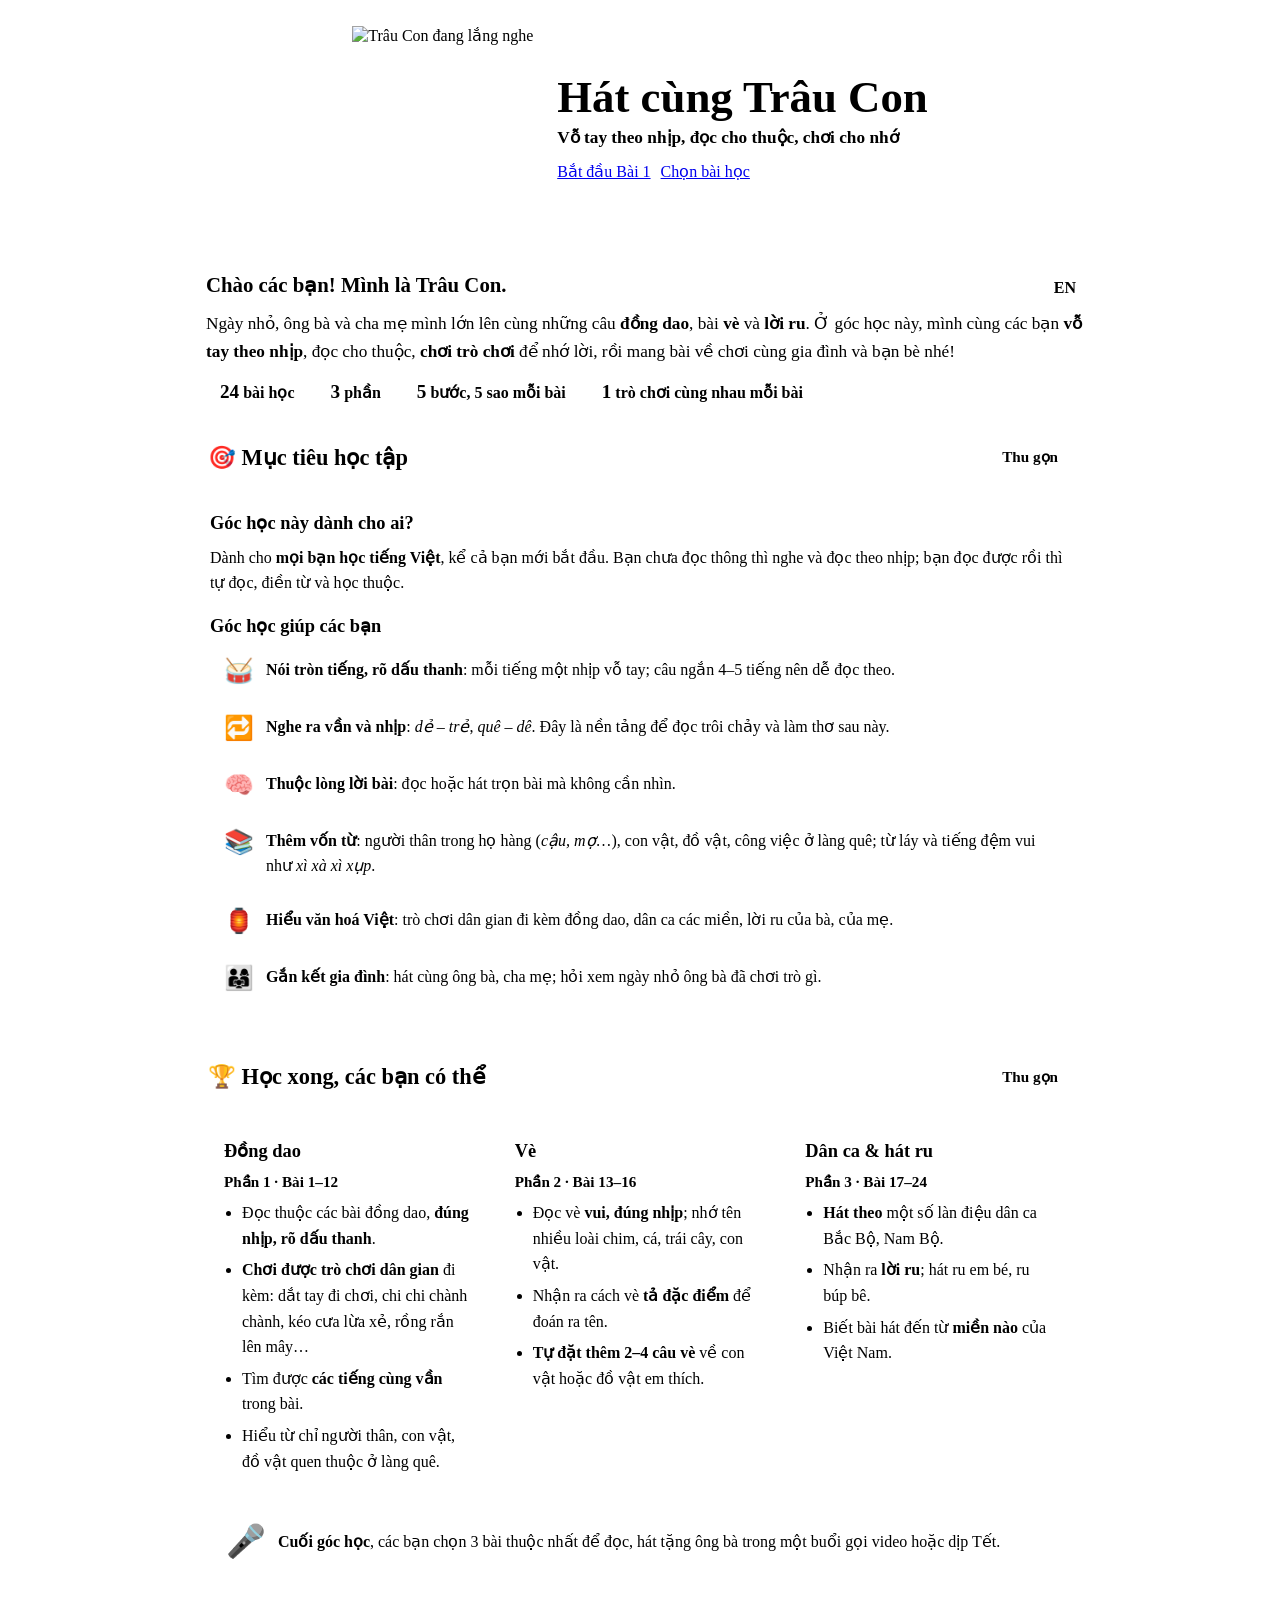
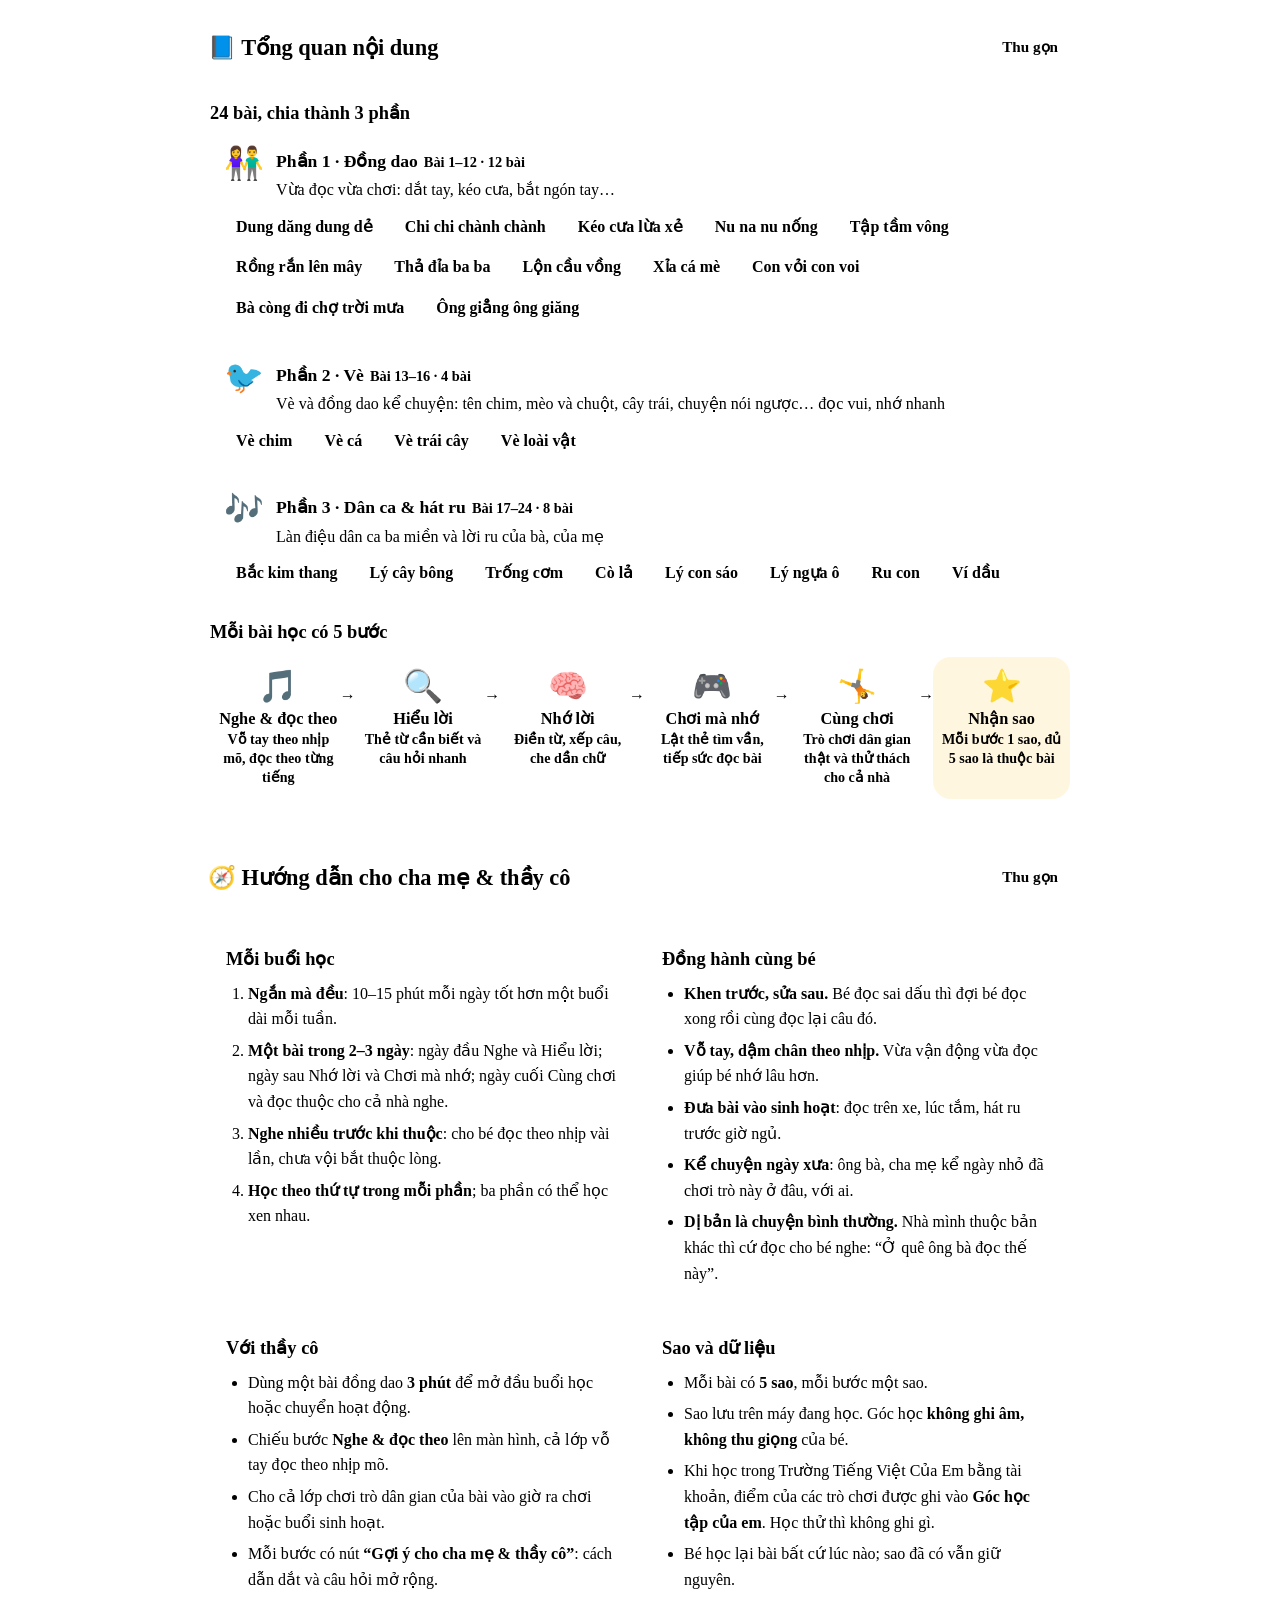
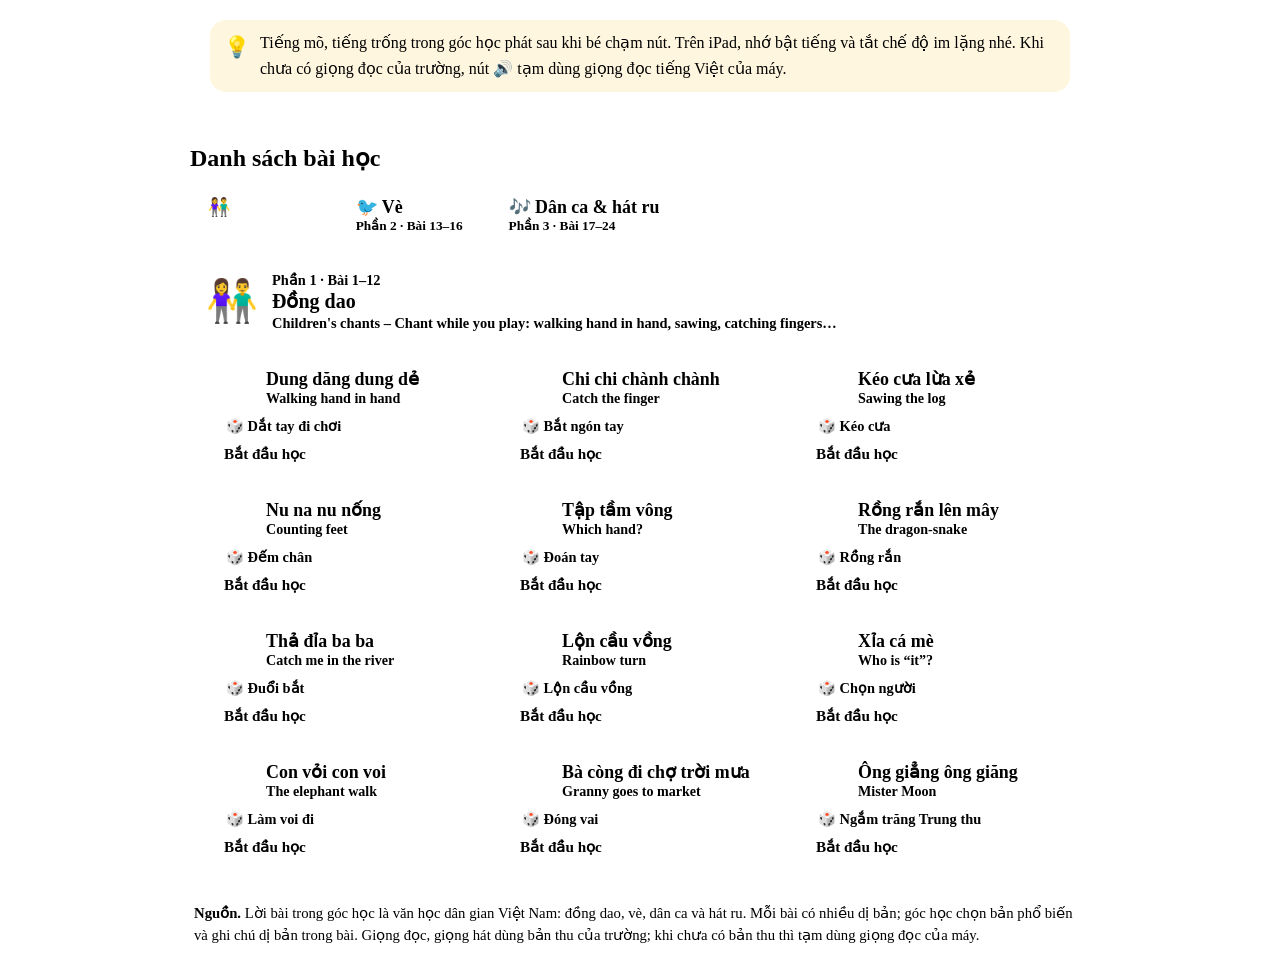
==== commit 25b37c4b: "Hát ca: soạn đủ 11 bài đồng dao (Bài 2–12); nút Nghe dùng TTV.phat; ghi kết quả học - Bài 2–12 (Chi " ====
--- a/index.html
+++ b/index.html
@@ -166,12 +166,13 @@
           <h3>Sao và dữ liệu</h3>
           <ul>
             <li>Mỗi bài có <b>5 sao</b>, mỗi bước một sao.</li>
-            <li>Sao lưu trên máy đang học. Góc học <b>không ghi âm, không thu giọng</b> của bé và không gửi dữ liệu đi đâu.</li>
+            <li>Sao lưu trên máy đang học. Góc học <b>không ghi âm, không thu giọng</b> của bé.</li>
+            <li>Khi học trong Trường Tiếng Việt Của Em bằng tài khoản, điểm của các trò chơi được ghi vào <b>Góc học tập của em</b>. Học thử thì không ghi gì.</li>
             <li>Bé học lại bài bất cứ lúc nào; sao đã có vẫn giữ nguyên.</li>
           </ul>
         </section>
       </div>
-      <p class="hc-meo"><span aria-hidden="true">💡</span><span>Tiếng mõ, tiếng trống trong góc học phát sau khi bé chạm nút. Trên iPad, nhớ bật tiếng và tắt chế độ im lặng nhé.</span></p>
+      <p class="hc-meo"><span aria-hidden="true">💡</span><span>Tiếng mõ, tiếng trống trong góc học phát sau khi bé chạm nút. Trên iPad, nhớ bật tiếng và tắt chế độ im lặng nhé. Khi chưa có giọng đọc của trường, nút 🔊 tạm dùng giọng đọc tiếng Việt của máy.</span></p>
     </div>
   </details>
 
@@ -180,7 +181,7 @@
   <div class="hc-chon-phan" id="chon-phan" role="group" aria-label="Chọn phần"></div>
   <div id="ds-phan"></div>
 
-  <p class="hc-nguon"><b>Nguồn.</b> Lời bài trong góc học là văn học dân gian Việt Nam: đồng dao, vè, dân ca và hát ru. Mỗi bài có nhiều dị bản; góc học chọn bản phổ biến và ghi chú dị bản trong bài. Giọng đọc, giọng hát dùng bản thu của trường.</p>
+  <p class="hc-nguon"><b>Nguồn.</b> Lời bài trong góc học là văn học dân gian Việt Nam: đồng dao, vè, dân ca và hát ru. Mỗi bài có nhiều dị bản; góc học chọn bản phổ biến và ghi chú dị bản trong bài. Giọng đọc, giọng hát dùng bản thu của trường; khi chưa có bản thu thì tạm dùng giọng đọc của máy.</p>
 </div>
 </main>
 
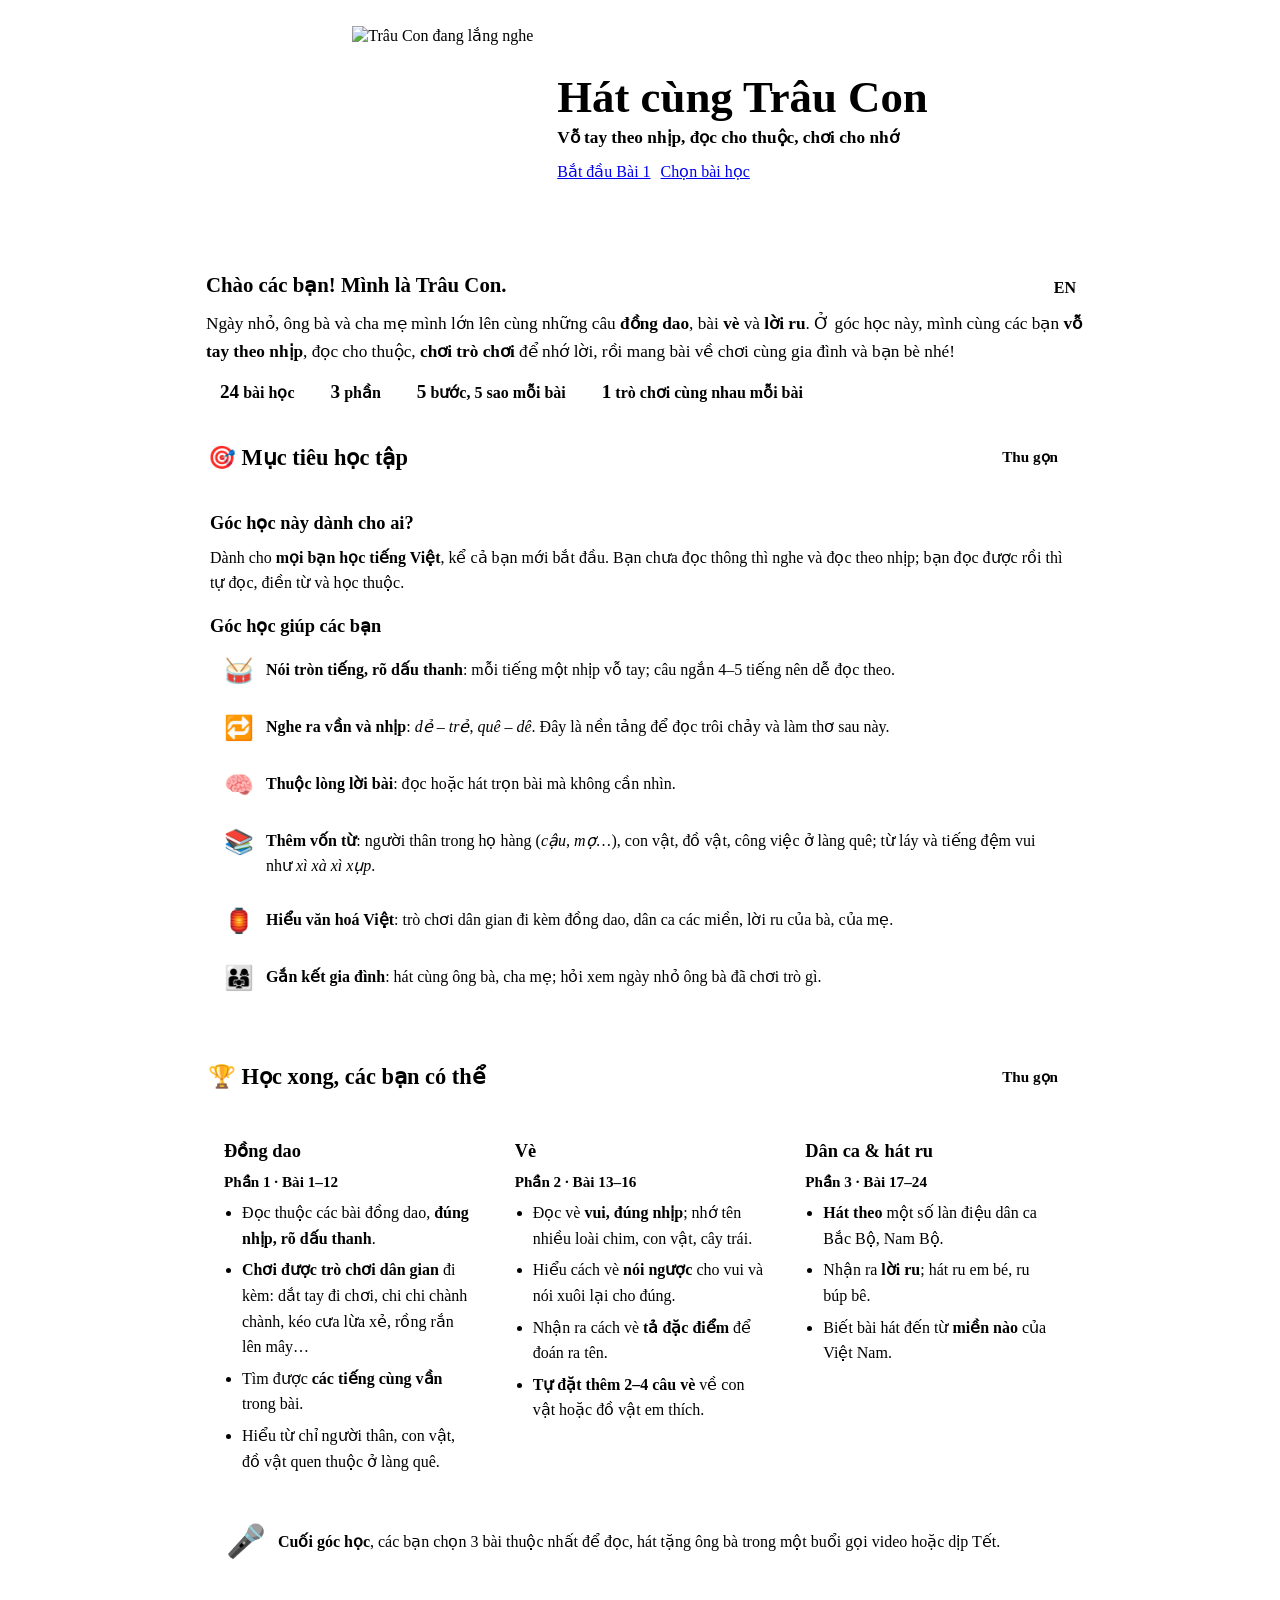
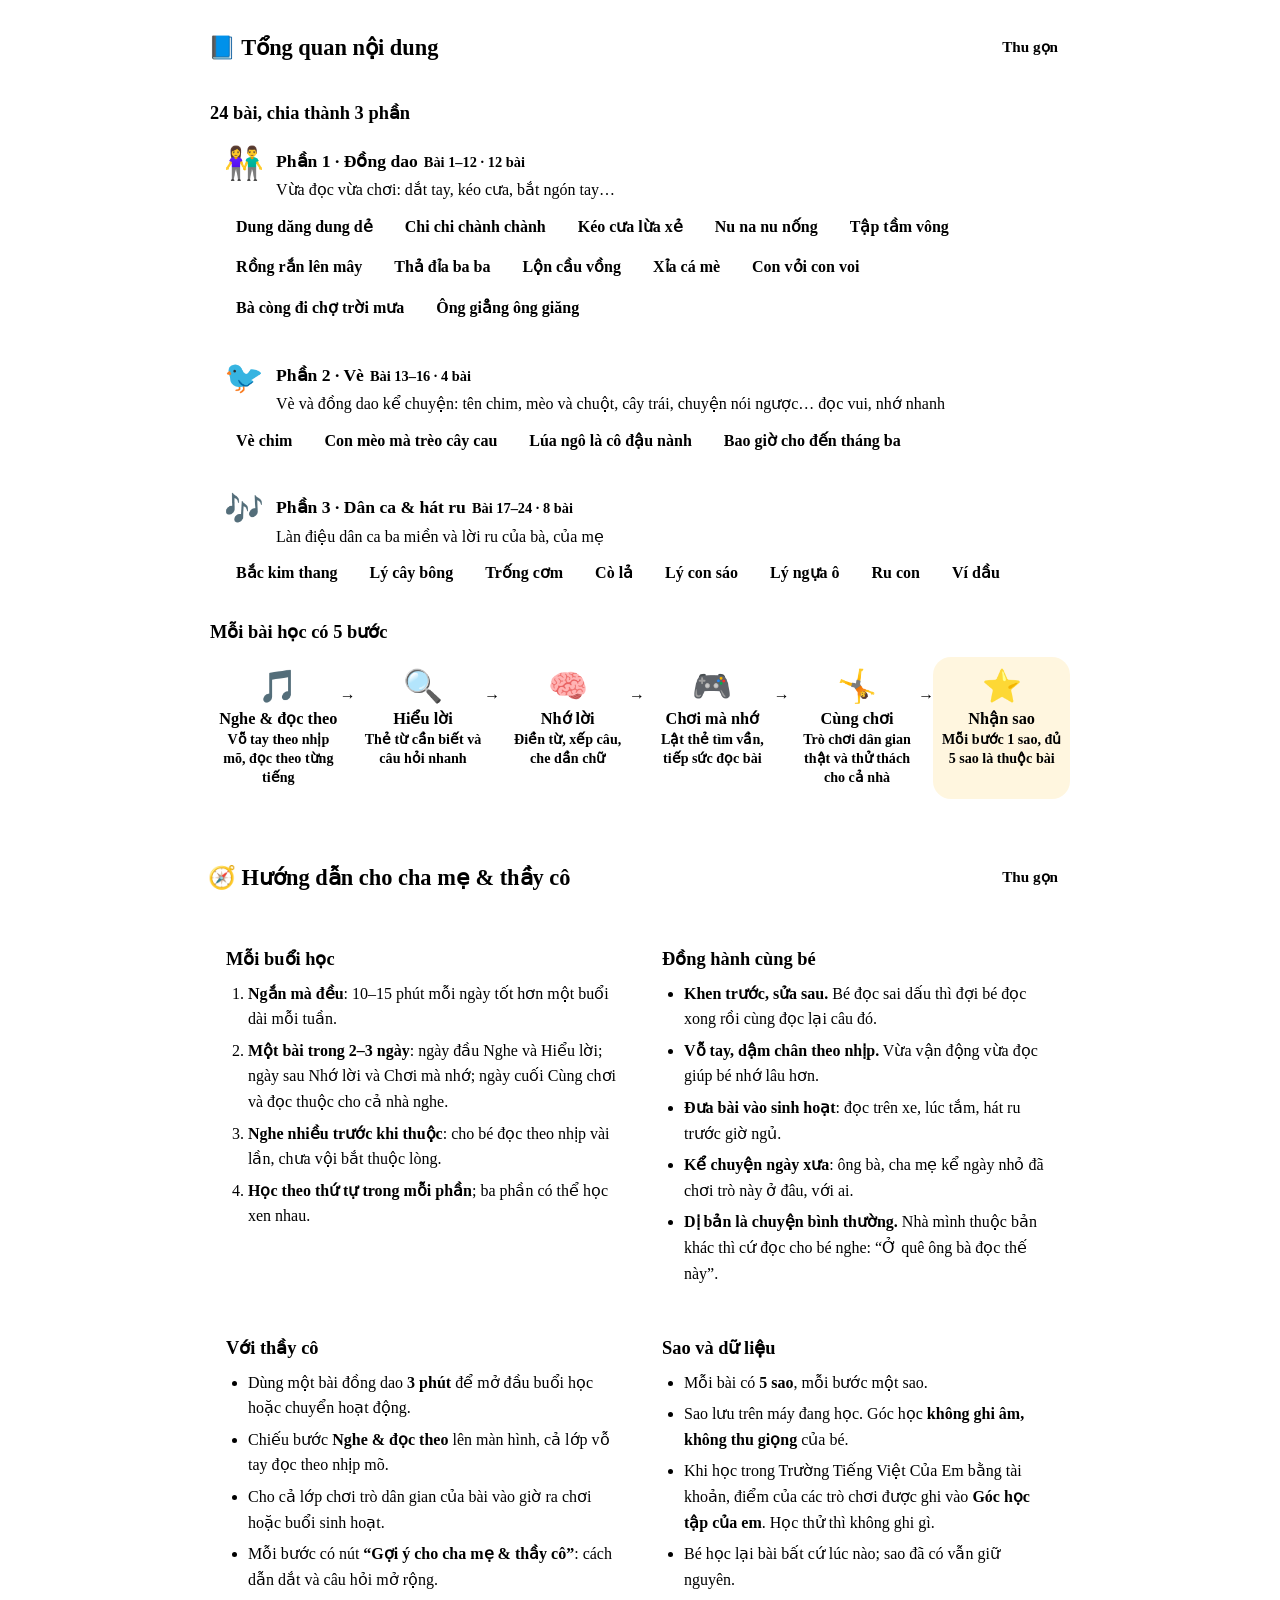
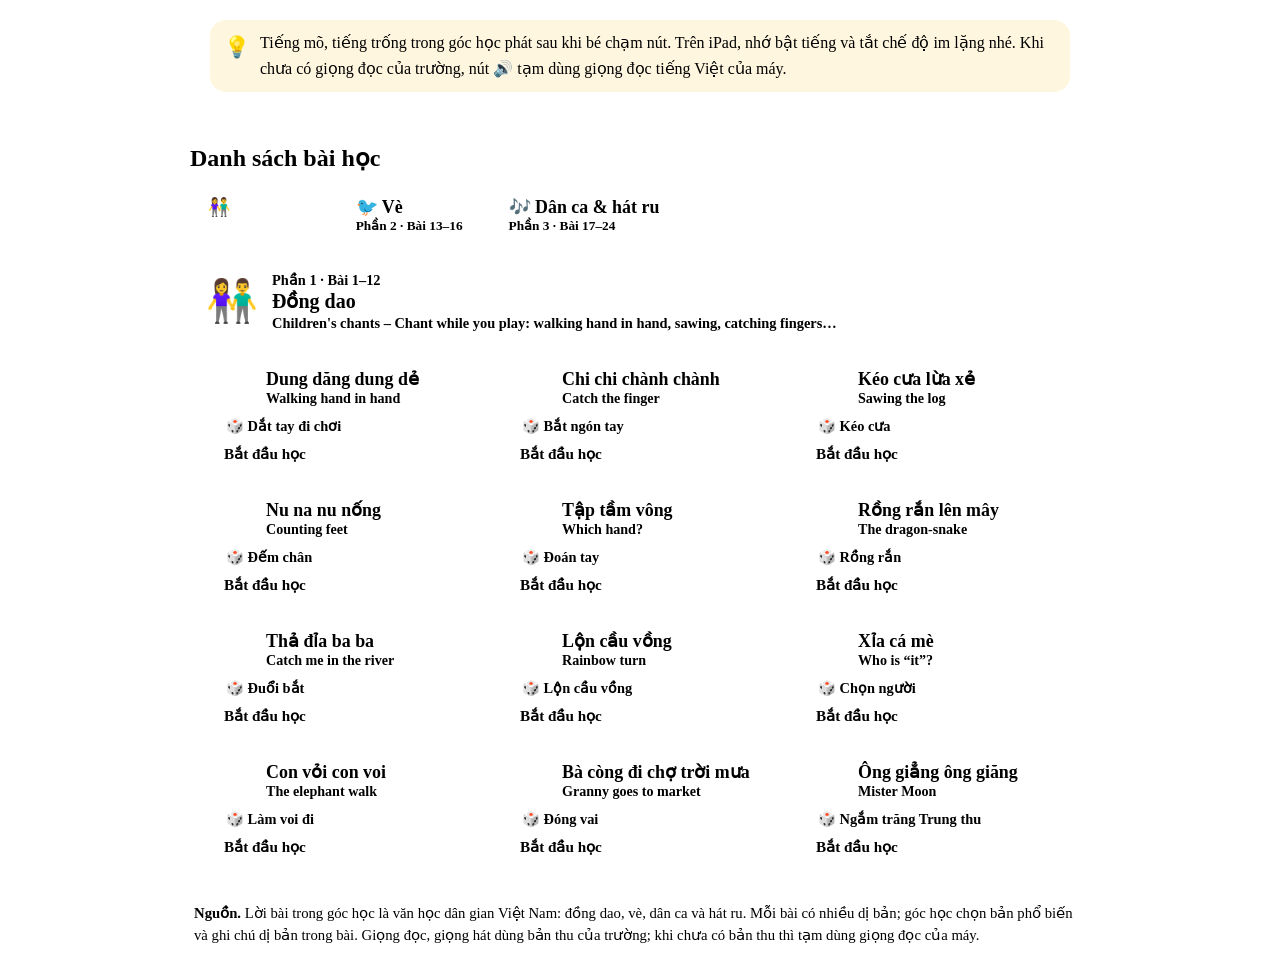
==== commit b12cb46f: "Hát ca: soạn đủ 4 bài vè (Bài 13–16), thay 3 bài chưa đối chiếu được lời - Bài 13 Vè chim (16 câu đầ" ====
--- a/index.html
+++ b/index.html
@@ -92,7 +92,8 @@
           <h3>Vè</h3>
           <p class="hc-dat-phu">Phần 2 · Bài 13–16</p>
           <ul>
-            <li>Đọc vè <b>vui, đúng nhịp</b>; nhớ tên nhiều loài chim, cá, trái cây, con vật.</li>
+            <li>Đọc vè <b>vui, đúng nhịp</b>; nhớ tên nhiều loài chim, con vật, cây trái.</li>
+            <li>Hiểu cách vè <b>nói ngược</b> cho vui và nói xuôi lại cho đúng.</li>
             <li>Nhận ra cách vè <b>tả đặc điểm</b> để đoán ra tên.</li>
             <li><b>Tự đặt thêm 2–4 câu vè</b> về con vật hoặc đồ vật em thích.</li>
           </ul>
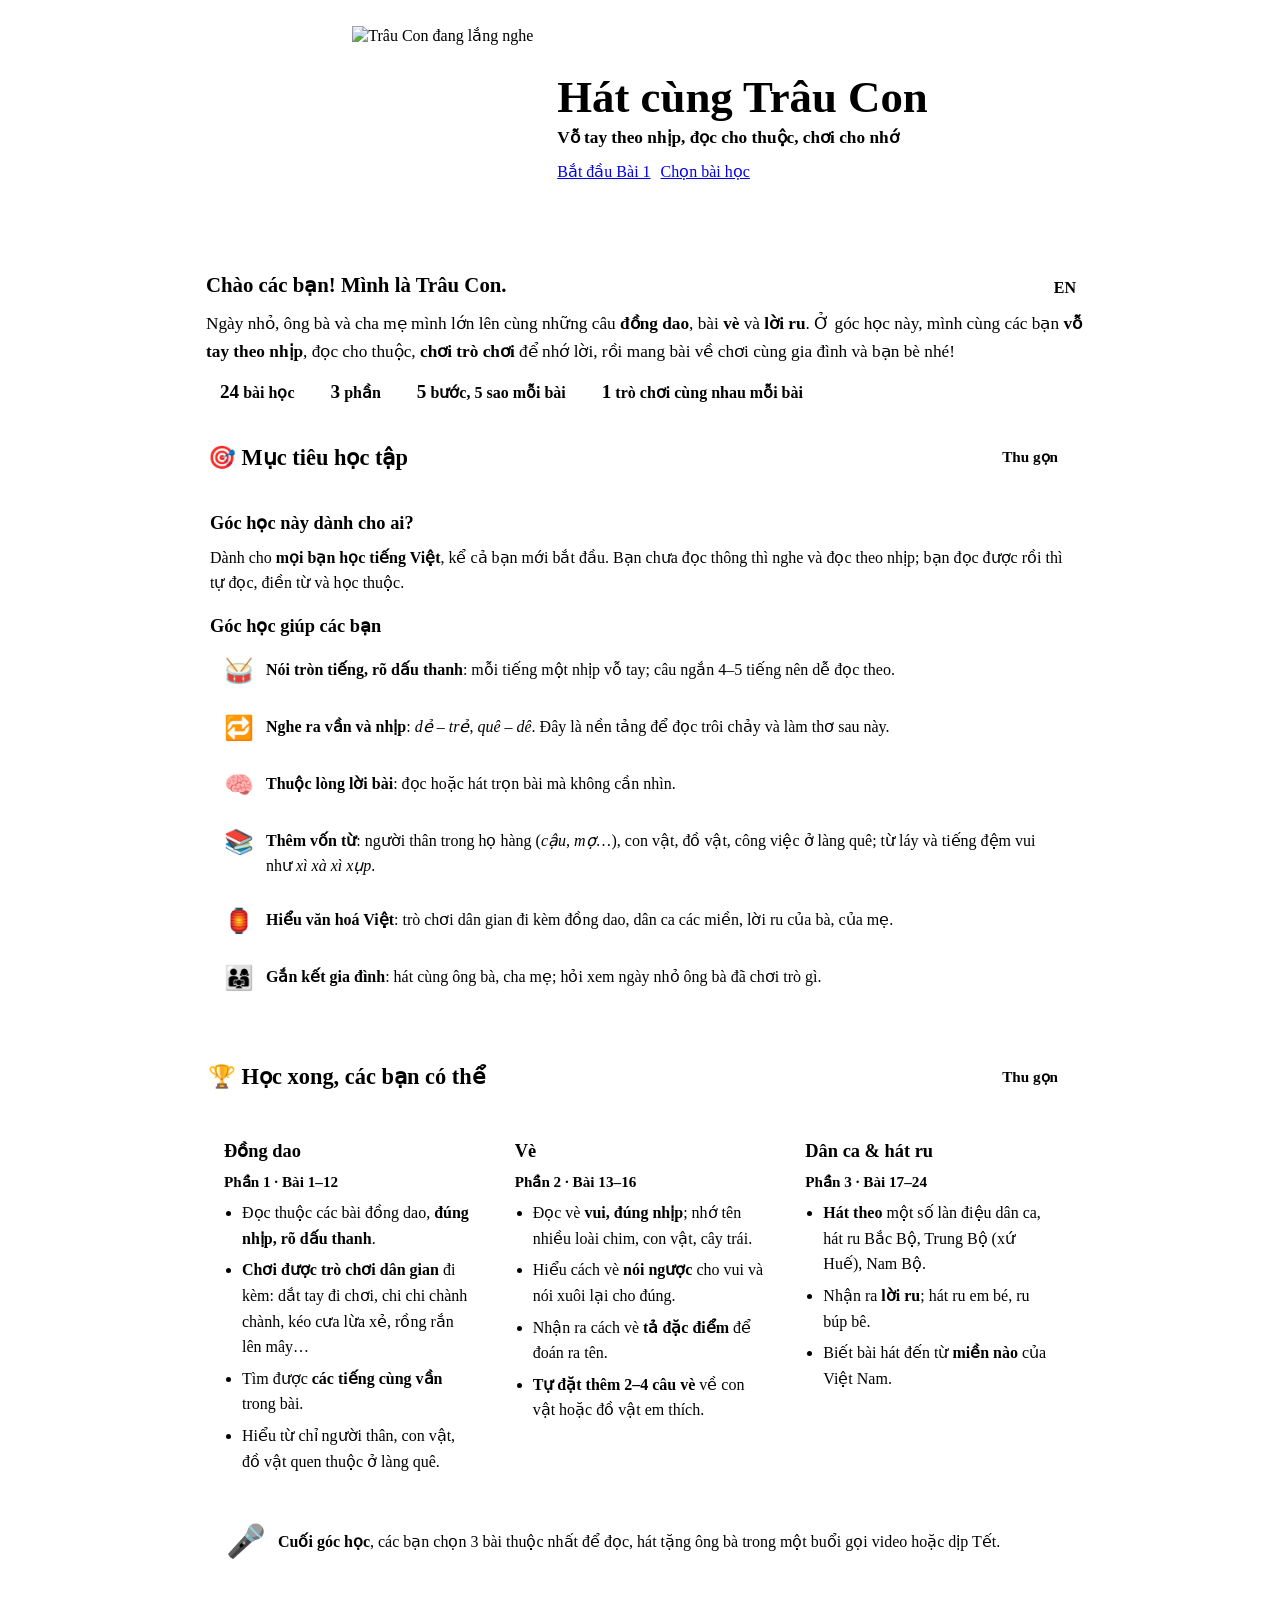
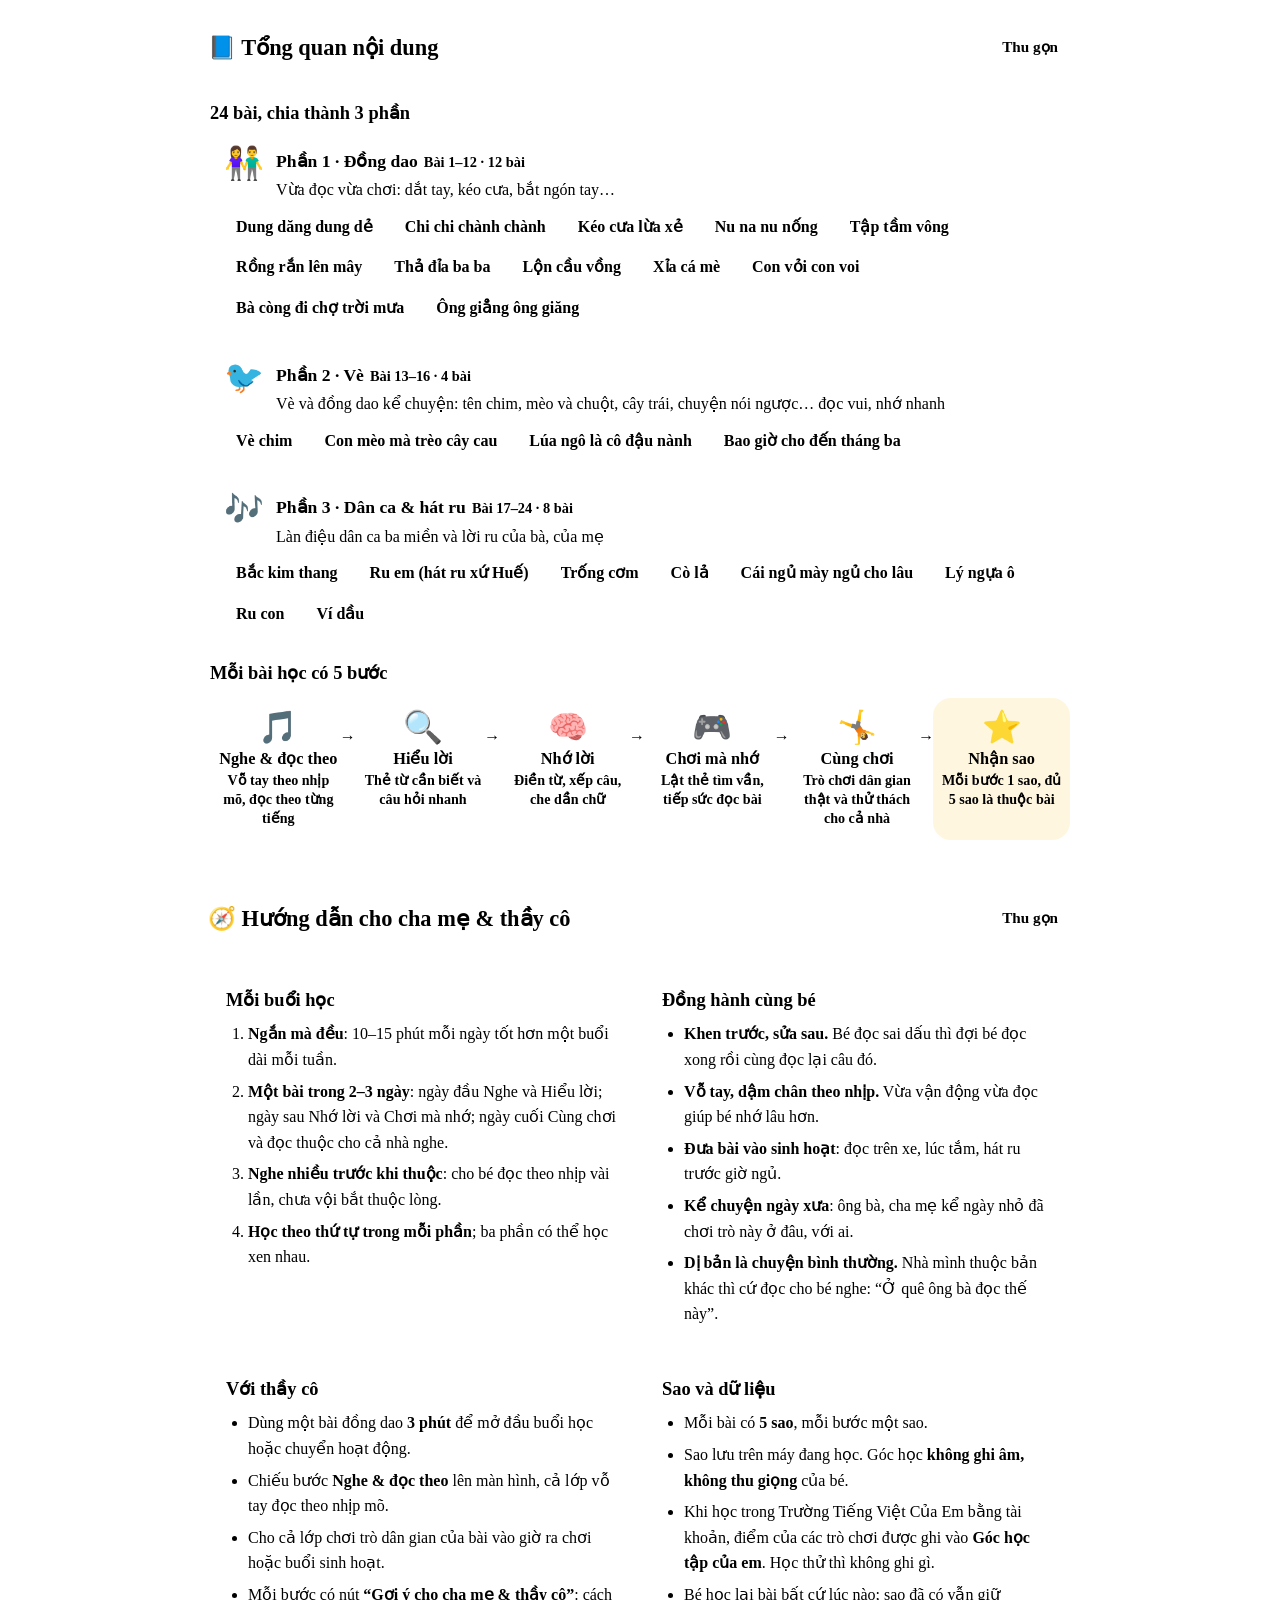
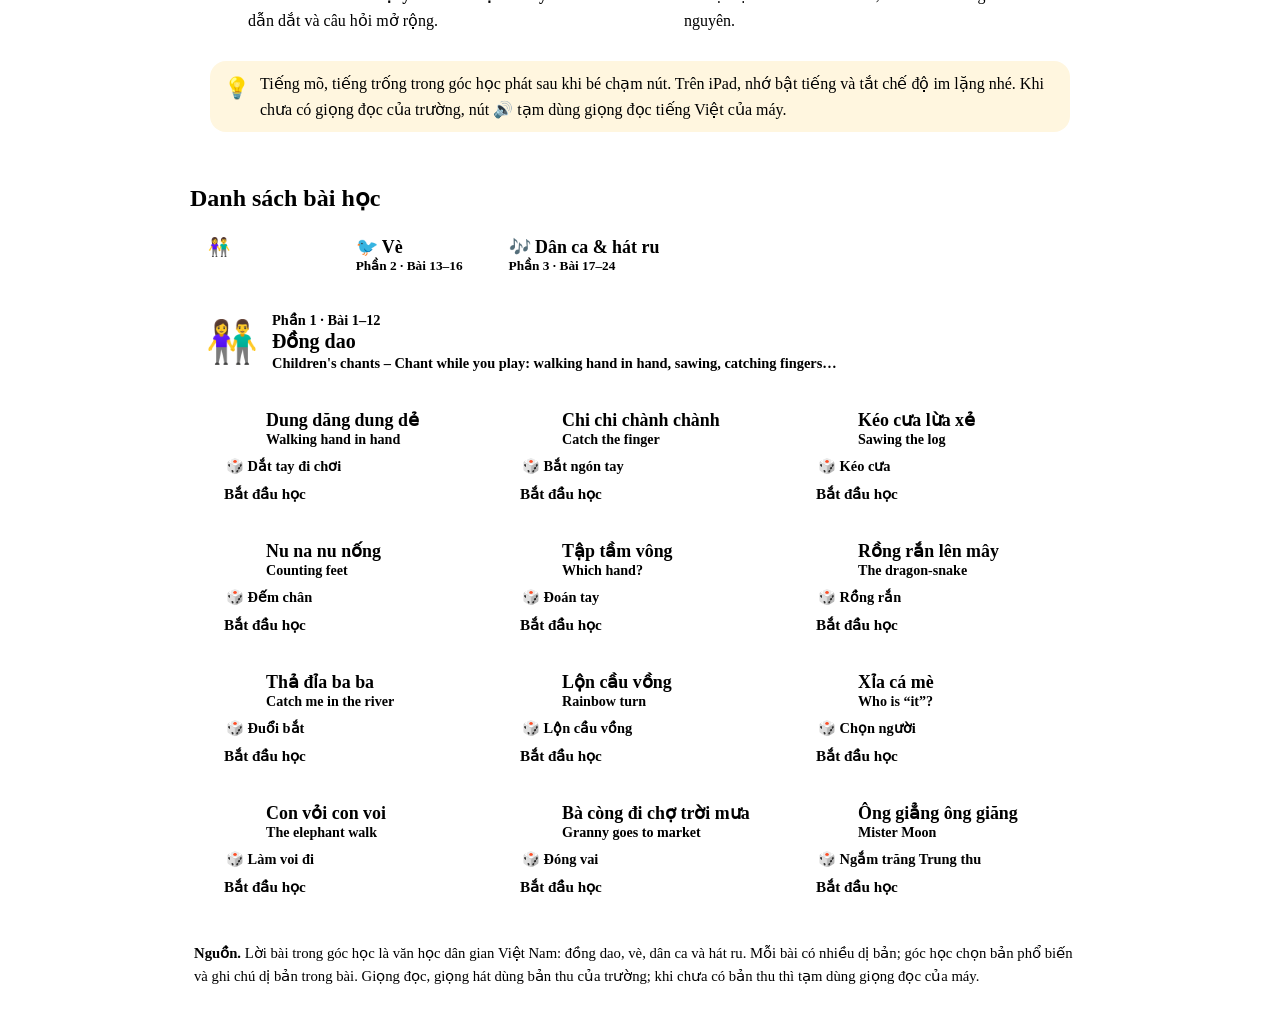
==== commit 27f77e17: "Hát ca: soạn đủ 8 bài dân ca, hát ru (Bài 17–24); README danh sách bài và lời cần soát - Bắc kim tha" ====
--- a/index.html
+++ b/index.html
@@ -102,7 +102,7 @@
           <h3>Dân ca &amp; hát ru</h3>
           <p class="hc-dat-phu">Phần 3 · Bài 17–24</p>
           <ul>
-            <li><b>Hát theo</b> một số làn điệu dân ca Bắc Bộ, Nam Bộ.</li>
+            <li><b>Hát theo</b> một số làn điệu dân ca, hát ru Bắc Bộ, Trung Bộ (xứ Huế), Nam Bộ.</li>
             <li>Nhận ra <b>lời ru</b>; hát ru em bé, ru búp bê.</li>
             <li>Biết bài hát đến từ <b>miền nào</b> của Việt Nam.</li>
           </ul>
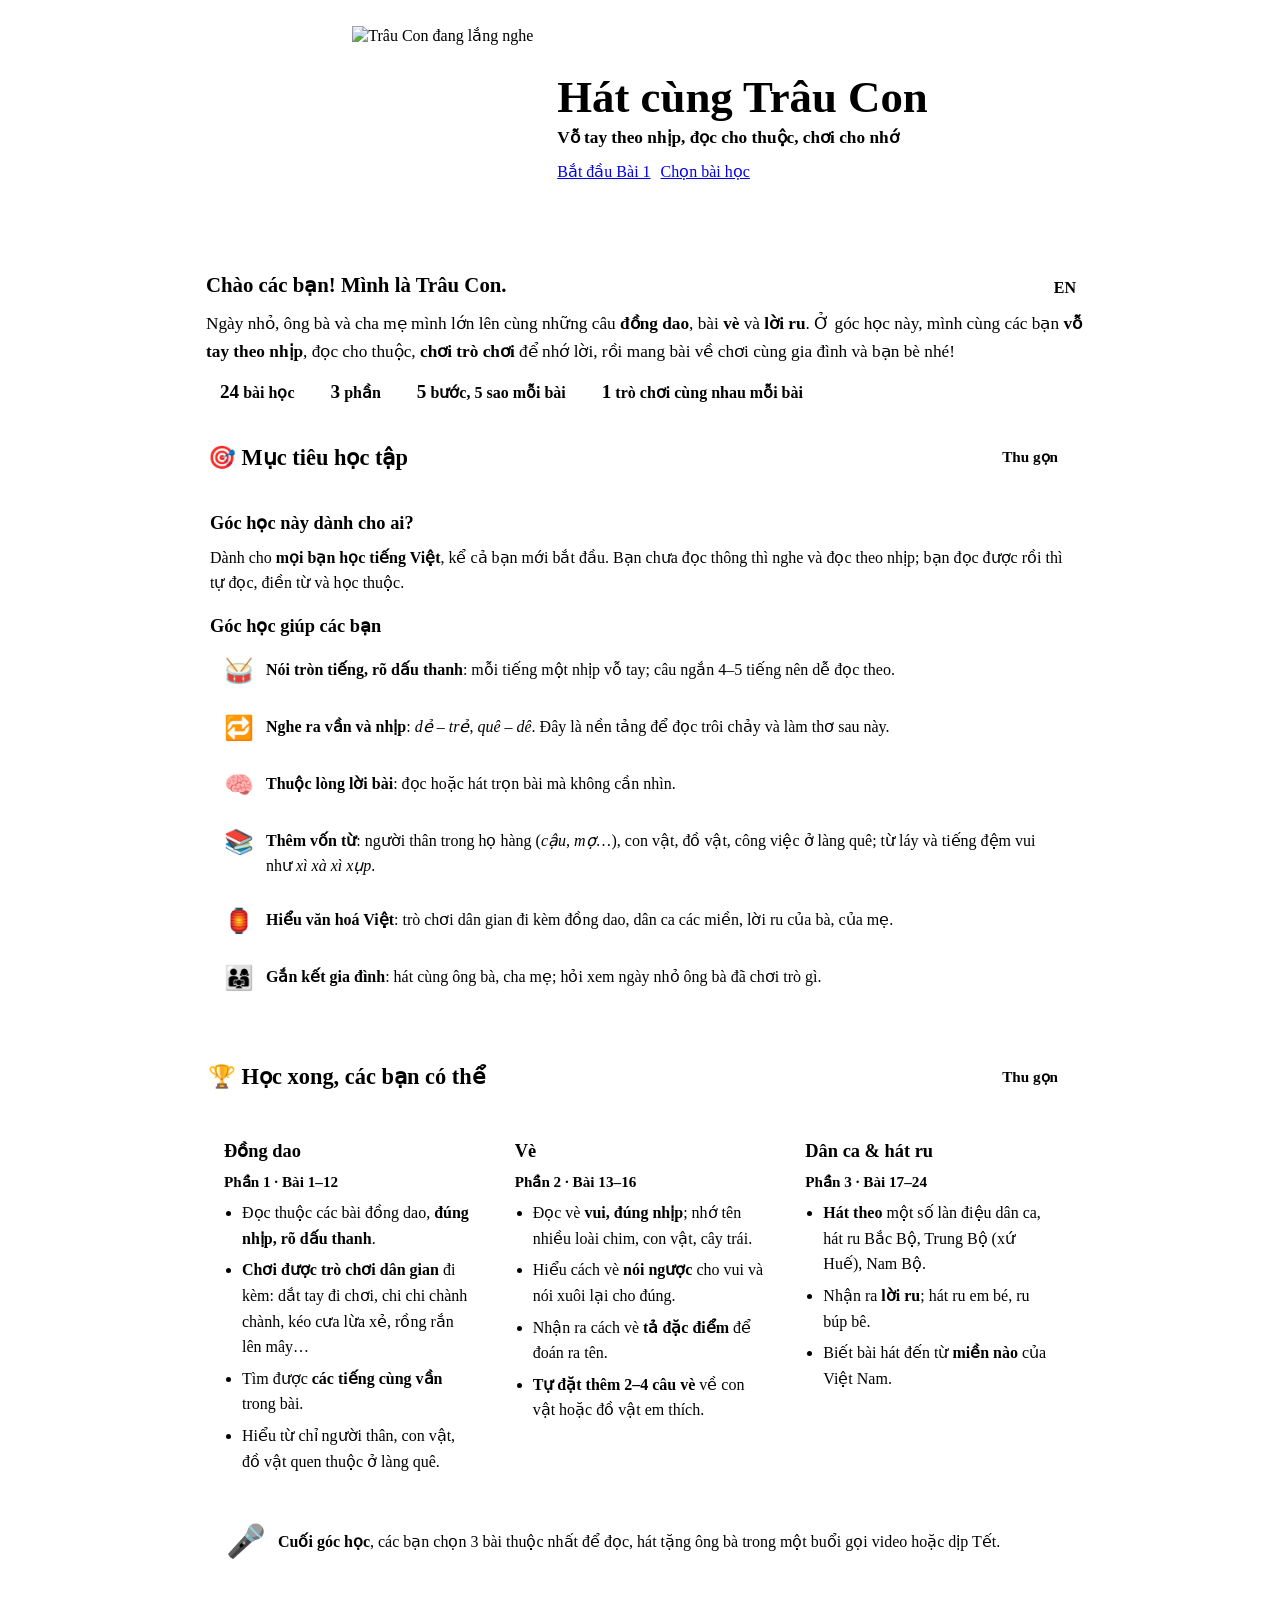
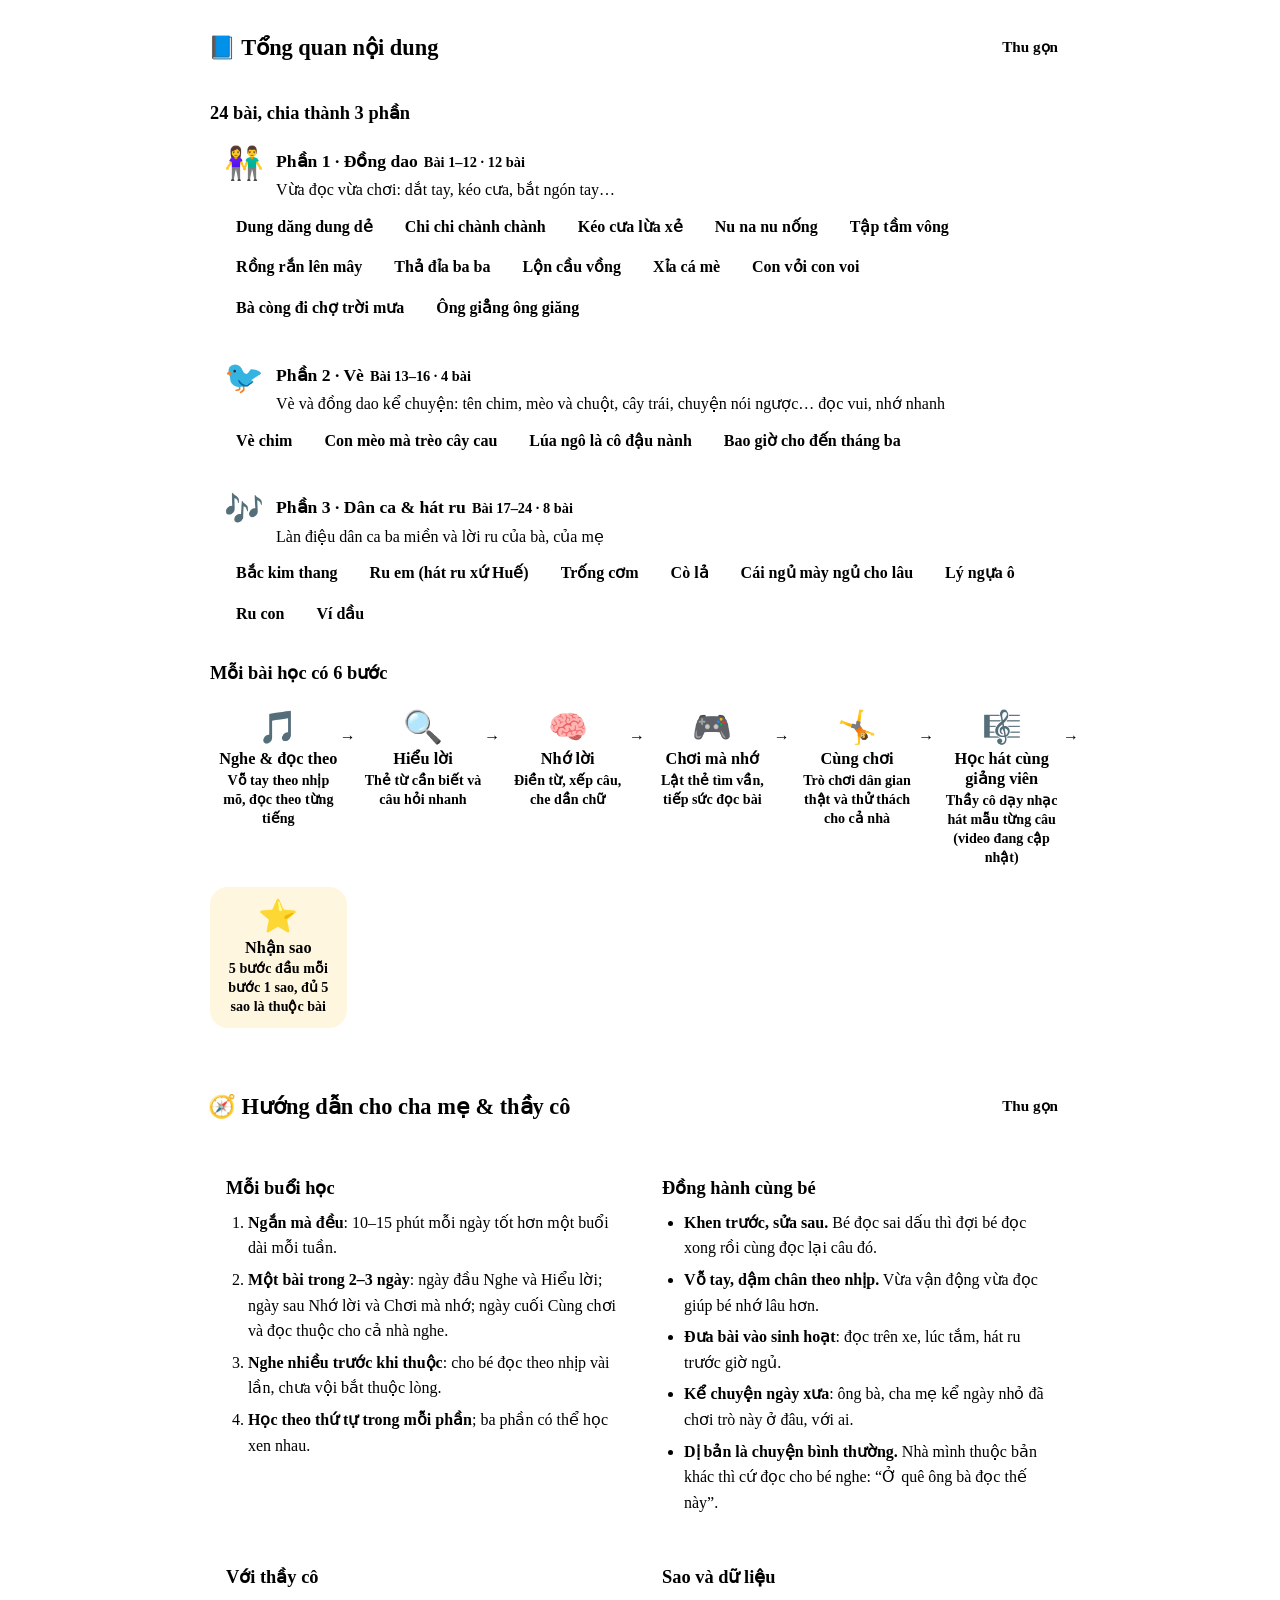
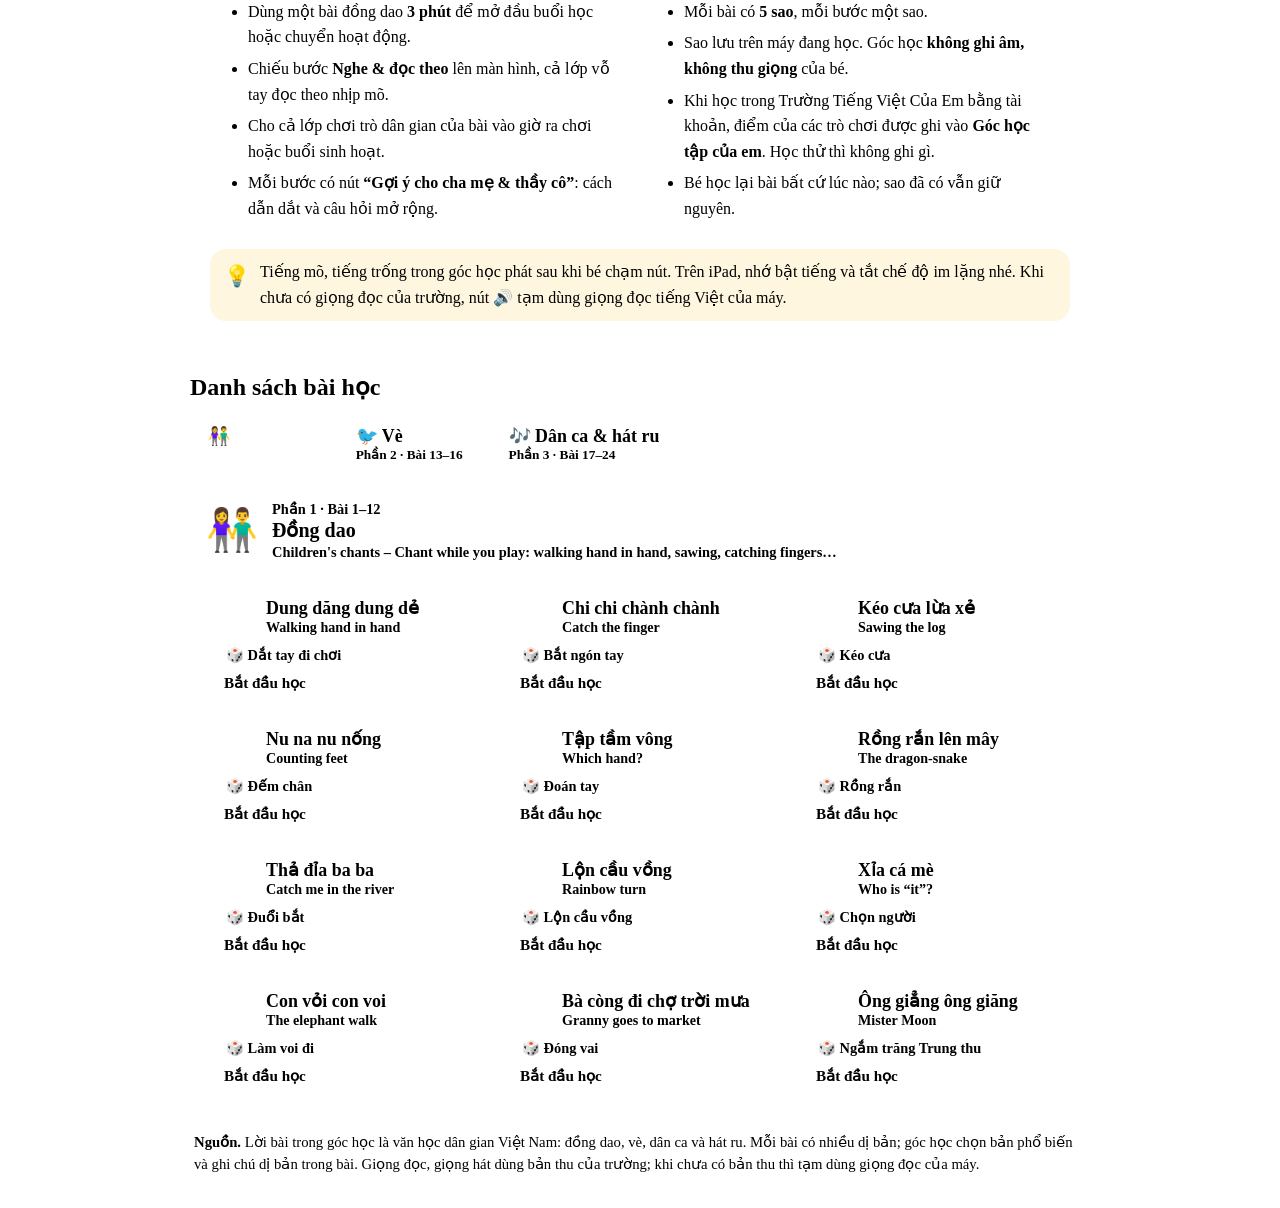
==== commit 32f7148d: "Hát ca: thêm bước 6 "Học hát cùng giảng viên" (khung video, đang cập nhật; không tính sao) Co-Author" ====
--- a/index.html
+++ b/index.html
@@ -8,7 +8,7 @@
 <meta name="theme-color" content="#FFF8EC">
 <meta name="robots" content="noimageindex">
 <link rel="stylesheet" href="https://mau.cvcec.org/v1/cvcec-chung.css">
-<link rel="stylesheet" href="css/hat-ca.css">
+<link rel="stylesheet" href="css/hat-ca.css?v=3">
 <script src="https://mau.cvcec.org/v1/cvcec-chung.js" defer></script>
 <script src="data/bai-hat.js"></script>
 <script src="js/chung.js"></script>
@@ -118,14 +118,15 @@
     <div class="hc-khoi-ruot">
       <h3 id="tq-tieu-de">24 bài, chia thành 3 phần</h3>
       <div class="hc-phan-tq" id="tq-phan"></div>
-      <h3>Mỗi bài học có 5 bước</h3>
+      <h3>Mỗi bài học có 6 bước</h3>
       <ol class="hc-buoc-tq">
         <li><span class="bieu" aria-hidden="true">🎵</span><b>Nghe &amp; đọc theo</b><small>Vỗ tay theo nhịp mõ, đọc theo từng tiếng</small></li>
         <li><span class="bieu" aria-hidden="true">🔍</span><b>Hiểu lời</b><small>Thẻ từ cần biết và câu hỏi nhanh</small></li>
         <li><span class="bieu" aria-hidden="true">🧠</span><b>Nhớ lời</b><small>Điền từ, xếp câu, che dần chữ</small></li>
         <li><span class="bieu" aria-hidden="true">🎮</span><b>Chơi mà nhớ</b><small>Lật thẻ tìm vần, tiếp sức đọc bài</small></li>
         <li><span class="bieu" aria-hidden="true">🤸</span><b>Cùng chơi</b><small>Trò chơi dân gian thật và thử thách cho cả nhà</small></li>
-        <li class="sao"><span class="bieu" aria-hidden="true">⭐</span><b>Nhận sao</b><small>Mỗi bước 1 sao, đủ 5 sao là thuộc bài</small></li>
+        <li><span class="bieu" aria-hidden="true">🎼</span><b>Học hát cùng giảng viên</b><small>Thầy cô dạy nhạc hát mẫu từng câu (video đang cập nhật)</small></li>
+        <li class="sao"><span class="bieu" aria-hidden="true">⭐</span><b>Nhận sao</b><small>5 bước đầu mỗi bước 1 sao, đủ 5 sao là thuộc bài</small></li>
       </ol>
     </div>
   </details>
--- a/css/hat-ca.css
+++ b/css/hat-ca.css
@@ -165,7 +165,7 @@
 .hc-noi-dung { display: grid; gap: 14px; }
 
 /* Thanh 5 bước */
-.hc-buoc-nav { display: grid; grid-template-columns: repeat(5, 1fr); gap: 8px; background: var(--ttv-the); border: 2px solid var(--ttv-vien);
+.hc-buoc-nav { display: grid; grid-template-columns: repeat(6, minmax(0, 1fr)); gap: 8px; background: var(--ttv-the); border: 2px solid var(--ttv-vien);
   border-radius: var(--ttv-bo-goc); padding: 8px; }
 .hc-buoc-nav button { display: flex; flex-direction: column; align-items: center; justify-content: center; gap: 2px; min-height: 64px; padding: 6px 4px;
   border: 2px solid transparent; border-radius: 18px; background: var(--ttv-nen); color: var(--ttv-chu); font: inherit; cursor: pointer; touch-action: manipulation; }
@@ -174,7 +174,7 @@
 .hc-buoc-nav .ttv-sao { width: 20px; height: 20px; }
 .hc-buoc-nav button[aria-current="step"] { background: var(--ttv-goc-dam); color: #fff; }
 .hc-buoc-nav button[aria-current="step"] .ttv-sao-tat { background: rgba(255,255,255,.45); }
-@media (max-width: 600px) { .hc-buoc-nav { gap: 4px; padding: 6px; } .hc-buoc-nav .chu { font-size: .78rem; } .hc-buoc-nav button { min-height: 60px; } }
+@media (max-width: 600px) { .hc-buoc-nav { gap: 4px; padding: 6px; } .hc-buoc-nav .chu { font-size: .72rem; } .hc-buoc-nav .bieu { font-size: 1.25rem; } .hc-buoc-nav button { min-height: 60px; } }
 
 .hc-buoc-ten { display: flex; align-items: center; gap: 10px; margin: 0; font-family: var(--ttv-phong-tieu-de); font-size: clamp(1.35rem, 3.6vw, 1.7rem); }
 .hc-loi-trau { display: flex; align-items: flex-end; gap: 14px; }
@@ -346,3 +346,11 @@
 /* Bài đang soạn */
 .hc-dang-soan { text-align: center; }
 .hc-dang-soan img { height: 120px; width: auto; }
+
+/* Bước 6: Học hát cùng giảng viên âm nhạc */
+.hc-video { position: relative; width: 100%; aspect-ratio: 16 / 9; border-radius: var(--ttv-bo-goc); overflow: hidden; background: var(--ttv-chu); margin-top: 10px; }
+.hc-video video { display: block; width: 100%; height: 100%; object-fit: contain; background: var(--ttv-chu); }
+.hc-video.cho { display: flex; flex-direction: column; align-items: center; justify-content: center; gap: 6px; background: var(--ttv-goc-nhat, var(--ttv-nen)); border: 2px dashed var(--ttv-goc, var(--ttv-vien)); color: var(--ttv-chu); text-align: center; padding: 16px; box-sizing: border-box; }
+.hc-video.cho img { width: 96px; height: auto; }
+.hc-video.cho strong { font-family: var(--ttv-phong-tieu-de); font-size: 1.3rem; }
+.hc-video.cho span { color: var(--ttv-chu-phu); font-weight: 700; }
